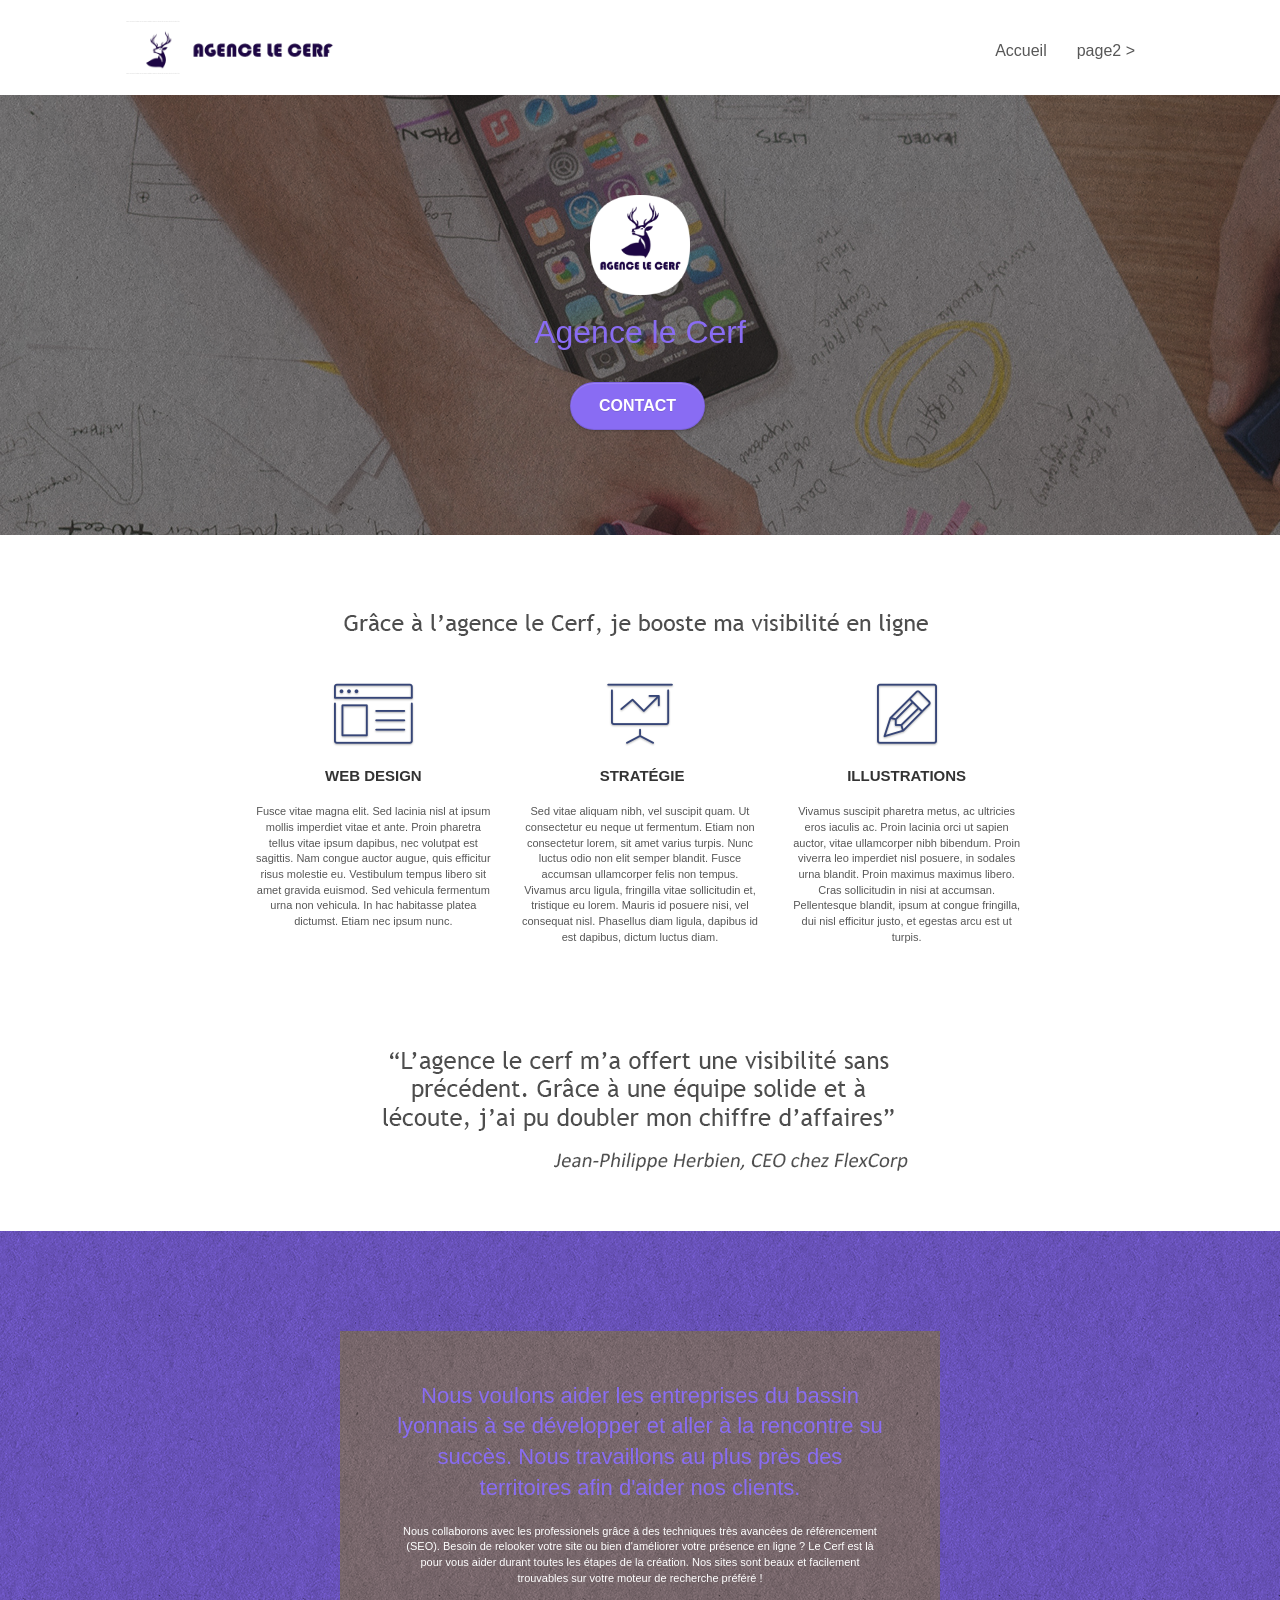
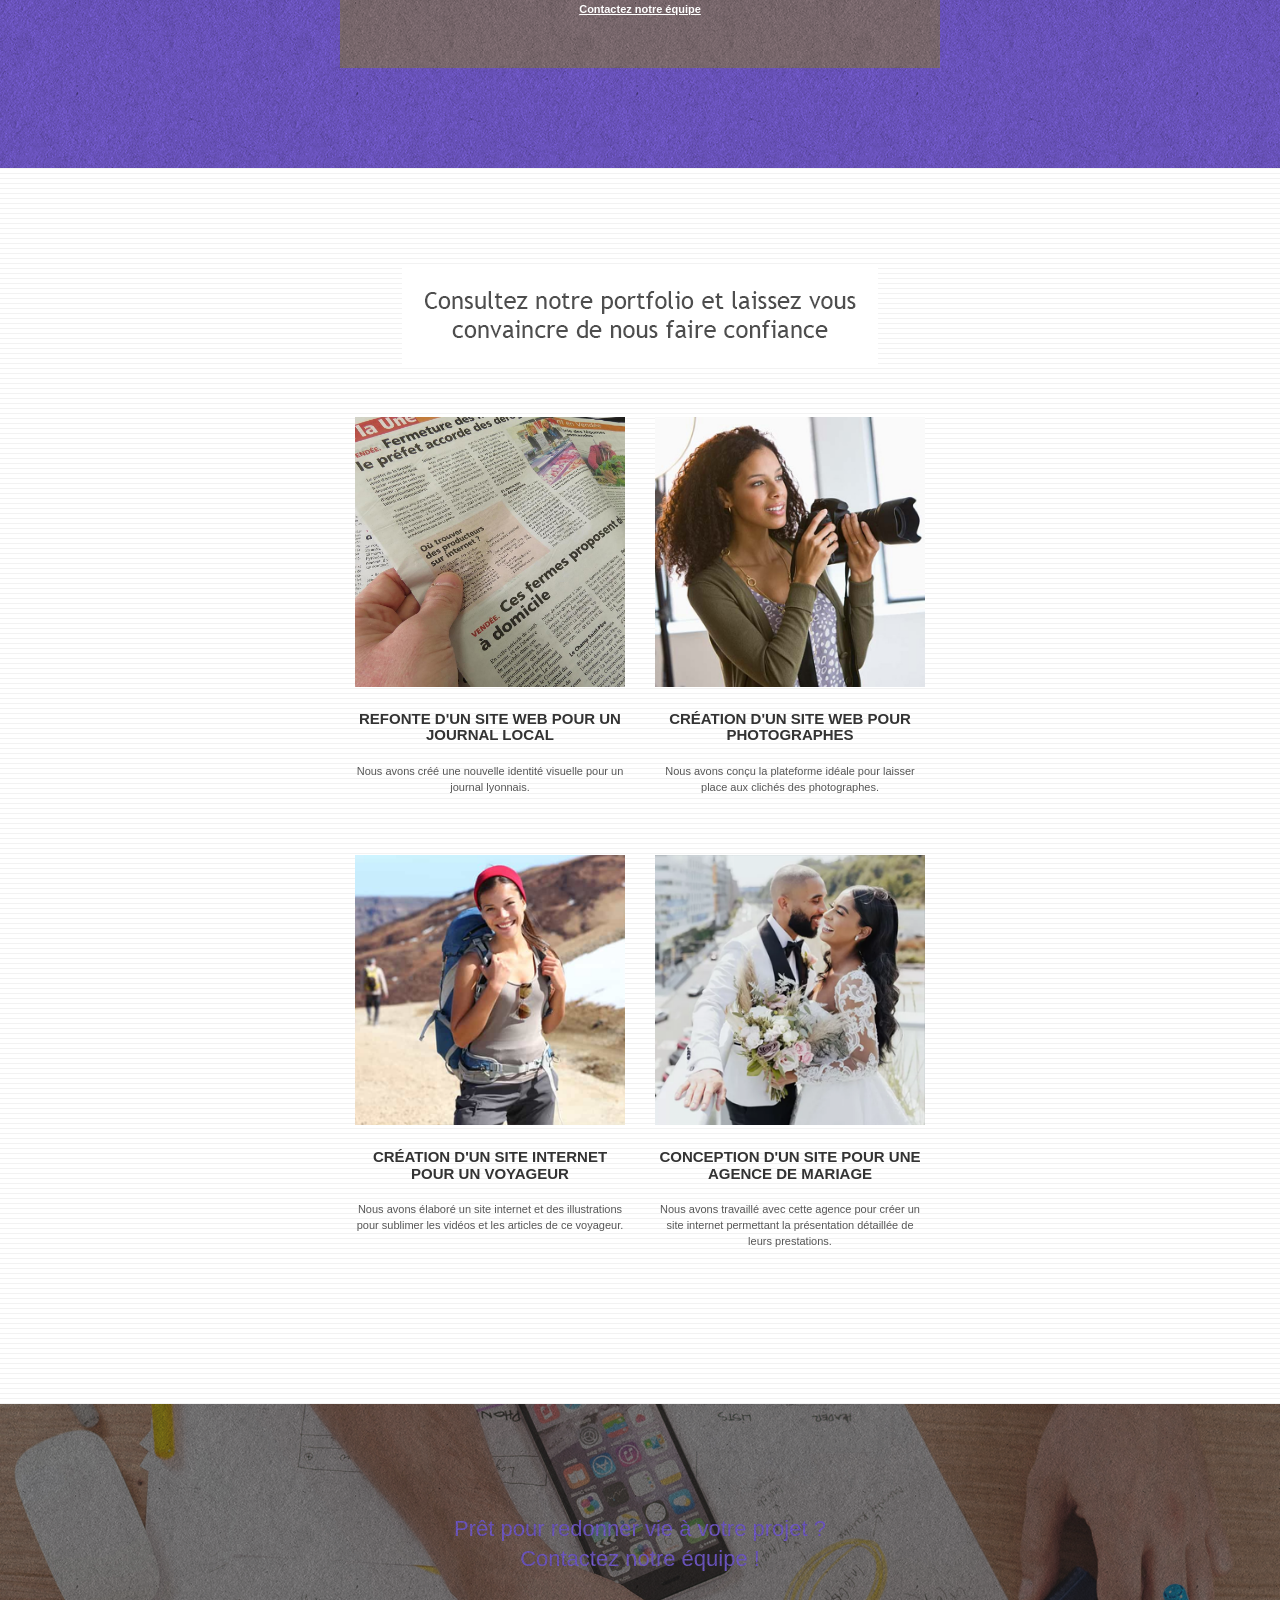
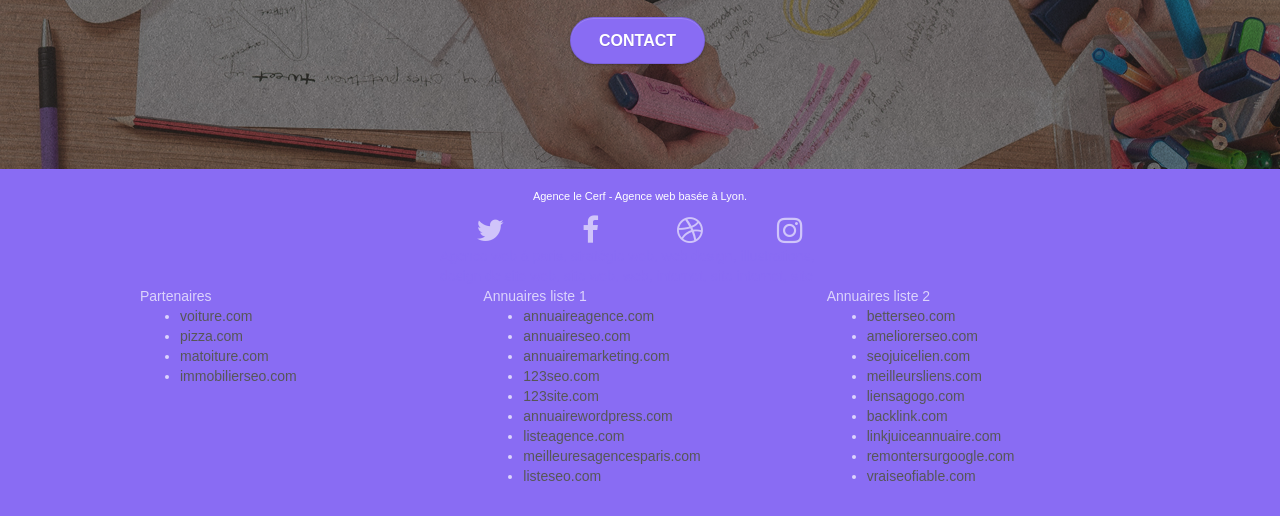
==== index.html @ 6826db77 "1st commit" ====
<!doctype html>
<html lang="Default">
<head>
    <meta charset="utf-8">
    <meta name="keywords" content="seo, google, site web, site internet, agence design paris, agence design, agence design,agence design,agence design,agence design,agence design,agence design,agence design,agence design">
    <meta name="description" content="">
    <meta name="viewport" content="width=device-width, initial-scale=1.0, viewport-fit=cover">
    <link rel="shortcut icon" type="image/png" href="favicon.jpg">
    
	<link rel="stylesheet" type="text/css" href="./css/bootstrap.css">
	<link rel="stylesheet" type="text/css" href="style.css">
	<link rel="stylesheet" type="text/css" href="./css/font-awesome.css">
	<link rel="stylesheet" type="text/css" href="./css/et-line.css">
	
    
	<script src="./js/jquery-2.1.0.js"></script>
	<script src="./js/bootstrap.js"></script>
	<script src="./js/blocs.js"></script>
	<script src="./js/jquery.touchSwipe.js" defer></script>
	<script src="./js/gmaps.js"></script>

    <title>.</title>

    
<!-- Analytics -->
 
<!-- Analytics END -->
    
</head>
<body>
<!-- Principal conteneur -->
<div class="page-container">
    
<!-- bloc-0 -->
<div class="bloc bgc-white l-bloc " id="bloc-0">
	<div class="container bloc-sm">

		<nav class="navbar row">
			<div class="navbar-header">
				<div class="keywords" style="color:#cccccc;font-size:1px;">Agence web à paris, stratégie web, web design, illustrations, design de site web, site web, web, internet, site internet, site</div>
				<a class="navbar-brand" href="index.html"><img src="img/agence-le-cerf-monochrome.png" alt="paris web design logo agence web meilleure agence" height="40" /></a>
				<div class="keywords" style="color:#cccccc;font-size:1px;">Agence web à paris, stratégie web, web design, illustrations, design de site web, site web, web, internet, site internet, site</div>
				<button id="nav-toggle" type="button" class="ui-navbar-toggle navbar-toggle" data-toggle="collapse" data-target=".navbar-1">
					<span class="sr-only">Toggle navigation</span><span class="icon-bar"></span><span class="icon-bar"></span><span class="icon-bar"></span>
				</button>
			</div>
			<div class="collapse navbar-collapse navbar-1 special-dropdown-nav">
				<ul class="site-navigation nav navbar-nav">
					<li>
						<a href="index.html">Accueil</a>
					</li>
					<li>
					</li>
					<li>
						<a href="page2.html">page2 &gt;</a>
					</li>
				</ul>
			</div>
		</nav>
	</div>
</div>
<!-- bloc-0 END -->

<!-- bloc-1-presentation -->
<div class="bloc bgc-dark-slate-blue bg-banniere d-bloc bg-t-edge bloc-bg-texture texture-paper b-parallax" id="bloc-1-hero">
	<div class="container bloc-lg">
		<div class="row tight-width-whitespace">
			<div class="col-sm-12">
				<img src="img/logo.png" class="center-block image-resize-mode" width="100" alt="Agence le Cerf, agence web paris, création logo paris" />
				<h1 class="text-center hero-bloc-text tc-white ">
					Agence le Cerf
				</h1>
				<div class="text-center">
					<a href="page2.html" class="btn btn-lg btn-clean btn-rd cta-hero btn-atomic-tangerine" id="cta-hero">Contact</a>
				</div>
			</div>
		</div>
	</div>
</div>
<!-- bloc-1-presentation END -->

<!-- bloc-2-services -->
<div class="bloc bgc-white l-bloc" id="bloc-2-services">
	<div class="container bloc-md">
		<div class="row">
			<div class="col-sm-12 text-center">
				<img alt="agence web, agence web paris, web design paris, stratégie web" src="img/title.png" />
			</div>
		</div>
		<div class="row voffset-lg med-width-whitespace">
			<div class="col-sm-4">
				<div class="text-center">
					<span class="et-icon-browser sm-shadow icon-dark-slate-blue icons icon-lg"></span>
				</div>
				<h3 class="mg-md text-center">
					Web design
				</h3>
				<p class="text-center ">
					Fusce vitae magna elit. Sed lacinia nisl at ipsum mollis imperdiet vitae et ante. Proin pharetra tellus vitae ipsum dapibus, nec volutpat est sagittis. Nam congue auctor augue, quis efficitur risus molestie eu. Vestibulum tempus libero sit amet gravida euismod. Sed vehicula fermentum urna non vehicula. In hac habitasse platea dictumst. Etiam nec ipsum nunc.
				</p>
			</div>
			<div class="col-sm-4">
				<div class="text-center">
					<span class="et-icon-presentation sm-shadow icon-dark-slate-blue icons icon-lg"></span>
				</div>
				<h3 class="mg-md text-center">
					&nbsp;Stratégie
				</h3>
				<p class="text-center ">
					Sed vitae aliquam nibh, vel suscipit quam. Ut consectetur eu neque ut fermentum. Etiam non consectetur lorem, sit amet varius turpis. Nunc luctus odio non elit semper blandit. Fusce accumsan ullamcorper felis non tempus. Vivamus arcu ligula, fringilla vitae sollicitudin et, tristique eu lorem. Mauris id posuere nisi, vel consequat nisl. Phasellus diam ligula, dapibus id est dapibus, dictum luctus diam.
				</p>
			</div>
			<div class="col-sm-4">
				<div class="text-center">
					<span class="et-icon-edit sm-shadow icon-dark-slate-blue icons icon-lg"></span>
				</div>
				<h3 class="mg-md text-center">
					Illustrations
				</h3>
				<p class="text-center ">
					Vivamus suscipit pharetra metus, ac ultricies eros iaculis ac. Proin lacinia orci ut sapien auctor, vitae ullamcorper nibh bibendum. Proin viverra leo imperdiet nisl posuere, in sodales urna blandit. Proin maximus maximus libero. Cras sollicitudin in nisi at accumsan. Pellentesque blandit, ipsum at congue fringilla, dui nisl efficitur justo, et egestas arcu est ut turpis.
				</p>
			</div>
		</div>
		<div class="row voffset-lg voffset">
			<div class="col-xs-12 col-md-8 col-md-offset-2 text-center">
				<img alt="agence web, agence web paris, web design paris, stratégie web" src="img/citation.png" />

			</div>
		</div>
	</div>
</div>
<!-- bloc-2-services END -->

<!-- bloc-3-what-i-do -->
<div class="bloc tc-white bgc-atomic-tangerine bg-presentation d-bloc bloc-bg-texture texture-paper b-parallax" id="bloc-3-what-i-do">
	<div class="container bloc-lg">
		<div class="row tight-width-whitespace black-background">
			<div class="col-sm-12">
				<h2 class="mg-md text-center tc-white">
					Nous voulons aider les entreprises du bassin lyonnais à se développer et aller à la rencontre su succès. Nous travaillons au plus près des territoires afin d'aider nos clients.<br>
				</h2>
				<p class="text-center white">
					Nous collaborons avec les professionels grâce à des techniques très avancées de référencement (SEO). Besoin de relooker votre site ou bien d'améliorer votre présence en ligne ? Le Cerf est là pour vous aider durant toutes les étapes de la création. Nos sites sont beaux et facilement trouvables sur votre moteur de recherche préféré !<br><br><a class="ltc-white bold-link" href="page2.html">Contactez notre équipe</a><br>
				</p>
			</div>
		</div>
	</div>
</div>
<!-- bloc-3-what-i-do END -->

<!-- bloc-4-portfolio -->
<div class="bloc bgc-white bg-lines-h2-bg bg-repeat l-bloc" id="bloc-4-portfolio">
	<div class="container bloc-lg">
		<div class="row">
			<div class="col-sm-12 text-center">
				<img alt="agence web, agence web paris, web design paris, stratégie web" src="img/title2.png" />
			</div>
		</div>
		<div class="row tight-width-whitespace portfolio-row">
			<div class="col-sm-6">
				<a href="#" data-lightbox="img/1.jpg" data-gallery-id="gallery-1" data-caption="Refonte d'un site web pour un journal local" data-frame="snapshot-lb"><img src="img/1.jpg" alt="paris web design logo agence web meilleure agence et refonte site web journal" class="img-responsive portfolio-thumb" /></a>
				<h3 class="mg-md text-center">
					Refonte d'un site web pour un journal local
				</h3>
				<p class="text-center">
					Nous avons créé une nouvelle identité visuelle pour un journal lyonnais.
				</p>
			</div>
			<div class="col-sm-6">
				<a href="#" data-lightbox="img/2.jpg" data-gallery-id="gallery-1" data-caption="Création d'un site web pour photographes" data-frame="snapshot-lb"><img src="img/2.jpg" class="img-responsive portfolio-thumb" alt="paris web design logo agence web meilleure agence, Création d'un site web pour photographes" /></a>
				<h3 class="mg-md text-center">
					Création d'un site web pour photographes
				</h3>
				<p class="text-center">
					Nous avons conçu la plateforme idéale pour laisser place aux clichés des photographes.
				</p>
			</div>
		</div>
		<div class="row tight-width-whitespace portfolio-row">
			<div class="col-sm-6">
				<a href="#" data-lightbox="img/3.bmp" data-gallery-id="gallery-1" data-caption="Création d'un site internet pour un voyageur" data-frame="snapshot-lb"><img src="img/3.bmp" class="img-responsive portfolio-thumb" alt="paris web design logo agence web meilleure agence, Création d'un site web pour voyageur"/></a>
				<h3 class="mg-md text-center">
					Création d'un site internet pour un voyageur
				</h3>
				<p class="text-center">
					Nous avons élaboré un site internet et des illustrations pour sublimer les vidéos et les articles de ce voyageur.
				</p>
			</div>
			<div class="col-sm-6">
				<a href="#" data-lightbox="img/4.bmp" data-gallery-id="gallery-1" data-caption="Conception d'un site pour une agence de mariage" data-frame="snapshot-lb"><img src="img/4.bmp" class="img-responsive portfolio-thumb" alt="paris web design logo agence web meilleure agence, Création d'un site web pour agence de mariage" /></a>
				<h3 class="mg-md text-center">
					Conception d'un site pour une agence de mariage
				</h3>
				<p class="text-center">
					Nous avons travaillé avec cette agence pour créer un site internet permettant la présentation détaillée de leurs prestations.
				</p>
			</div>
		</div>
	</div>
</div>
<!-- bloc-4-portfolio END -->

<!-- bloc-5-cta -->
<div class="bloc bgc-dark-slate-blue bg-banniere d-bloc bloc-bg-texture texture-paper" id="bloc-5-cta">
	<div class="container bloc-lg">
		<div class="row">
			<h2 class="mg-md text-center tc-white">
				Prêt pour redonner vie à votre projet ?<br>Contactez notre équipe !
			</h2>
			<div class="col-sm-12 text-center">
				<a href="page2.html" class="btn btn-atomic-tangerine btn-clean btn-rd btn-lg cta-hero">Contact</a>
			</div>
		</div>
	</div>
</div>
<!-- bloc-5-cta END -->

<!-- Footer - bloc-8 -->
<div class="bloc bgc-atomic-tangerine d-bloc" id="bloc-8">
	<div class="container bloc-sm">
		<div class="row">
			<div class="col-sm-12">
				<p class="text-center white">
					Agence le Cerf - Agence web basée à Lyon.<br>
				</p>
				<div class="row row-no-gutters social">
					<div class="col-sm-3">
						<div class="text-center">
							<a class="social" href="index.html"><span class="fa fa-twitter icon-md"></span></a>
						</div>
					</div>
					<div class="col-sm-3">
						<div class="text-center">
							<a class="social" href="index.html"><span class="fa fa-facebook icon-md"></span></a>
						</div>
					</div>
					<div class="col-sm-3">
						<div class="text-center">
							<a class="social" href="index.html"><span class="fa fa-dribbble icon-md"></span></a>
						</div>
					</div>
					<div class="col-sm-3">
						<div class="text-center">
							<a class="social" href="index.html"><span class="fa fa-instagram icon-md"></span></a>
						</div>
					</div>
					<div class="keywords" style="color:#896cf3;">Agence web à paris, stratégie web, web design, illustrations, design de site web, site web, web, internet, site internet, site</div>
				</div>
				<div class="row">
					<div class="col-sm-4">
						Partenaires
							<ul>
								<li><a href="voiture.com">voiture.com</a></li>
								<li><a href="pizza.com">pizza.com</a></li>
								<li><a href="matoiture.com">matoiture.com</a></li>
								<li><a href="immobilierseo.com">immobilierseo.com</a></li>
							</ul>		
					</div>
					<div class="col-sm-4">
						Annuaires liste 1
						<ul>
							<li><a href="annuaireagence.com">annuaireagence.com</a></li>
							<li><a href="annuaireseo.com">annuaireseo.com</a></li>
							<li><a href="annuairemarketing.com">annuairemarketing.com</a></li>
							<li><a href="123seoture.com">123seo.com</a></li>
							<li><a href="123site.com">123site.com</a></li>
							<li><a href="annuairewordpress.com">annuairewordpress.com</a></li>
							<li><a href="listeagence.com">listeagence.com</a></li>
							<li><a href="meilleuresagencesparis.com">meilleuresagencesparis.com</a></li>
							<li><a href="listeseo.com">listeseo.com</a></li>
						</ul>
					</div>
					<div class="col-sm-4">
						Annuaires liste 2
						<ul>
							<li><a href="betterseo.com">betterseo.com</a></li>
							<li><a href="ameliorerseo.com">ameliorerseo.com</a></li>
							<li><a href="seojuicelien.com">seojuicelien.com</a></li>
							<li><a href="meilleursliens.com">meilleursliens.com</a></li>
							<li><a href="liensagogo.com">liensagogo.com</a></li>
							<li><a href="backlink.com">backlink.com</a></li>
							<li><a href="linkjuiceannuaire.com">linkjuiceannuaire.com</a></li>
							<li><a href="remontersurgoogle.com">remontersurgoogle.com</a></li>
							<li><a href="vraiseofiable.com">vraiseofiable.com</a></li>
						</ul>
					</div>
				</div>
			</div>
		</div>
	</div>
</div>
<!-- Footer - bloc-8 END -->

</div>
<!-- Principal conteneur END -->
    

</body>
</html>
---- style.css ----
body {
    margin: 0;
    padding: 0;
    background: #FFF;
    overflow-x: hidden;
    -webkit-font-smoothing: antialiased;
    -moz-osx-font-smoothing: grayscale;
}

a,
button {
    transition: all .3s ease-in-out;
    outline: none!important;
}

a:hover {
    text-decoration: none;
    cursor: pointer;
}

#page-loading-blocs-notifaction {
    position: fixed;
    top: 0;
    bottom: 0;
    width: 100%;
    z-index: 100000;
    background: #FFFFFF url("img/pageload-spinner.gif") no-repeat center center;
}

.bloc {
    width: 100%;
    clear: both;
    background: 50% 50% no-repeat;
    padding: 0 50px;
    -webkit-background-size: cover;
    -moz-background-size: cover;
    -o-background-size: cover;
    background-size: cover;
    position: relative;
}

.bloc .container {
    padding-left: 0;
    padding-right: 0;
}

.bloc-lg {
    padding: 100px 50px;
}

.bloc-md {
    padding: 50px;
}

.bloc-sm {
    padding: 20px 50px;
}

.bg-center,
.bg-l-edge,
.bg-r-edge,
.bg-t-edge,
.bg-b-edge,
.bg-tl-edge,
.bg-bl-edge,
.bg-tr-edge,
.bg-br-edge,
.bg-repeat {
    -webkit-background-size: auto!important;
    -moz-background-size: auto!important;
    -o-background-size: auto!important;
    background-size: auto!important;
}

.bg-repeat {
    background: repeat;
}

.bg-t-edge {
    background: top no-repeat;
}

.bloc-bg-texture::before {
    content: "";
    background-size: 2px 2px;
    position: absolute;
    top: 0;
    bottom: 0;
    left: 0;
    right: 0;
}

.texture-paper::before {
    background: url("img/texture-paper.png");
    background-size: 280px 280px;
}

.b-parallax {
    background-attachment: fixed;
}

.d-bloc {
    color: rgba(255, 255, 255, .7);
}

.d-bloc button:hover {
    color: rgba(255, 255, 255, .9);
}

.d-bloc .icon-round,
.d-bloc .icon-square,
.d-bloc .icon-rounded,
.d-bloc .icon-semi-rounded-a,
.d-bloc .icon-semi-rounded-b {
    border-color: rgba(255, 255, 255, .9);
}

.d-bloc .divider-h span {
    border-color: rgba(255, 255, 255, .2);
}

.d-bloc .a-btn,
.d-bloc .navbar a,
.d-bloc .navbar-brand,
.d-bloc a .icon-sm,
.d-bloc a .icon-md,
.d-bloc a .icon-lg,
.d-bloc a .icon-xl,
.d-bloc h1 a,
.d-bloc h2 a,
.d-bloc h3 a,
.d-bloc h4 a,
.d-bloc h5 a,
.d-bloc h6 a,
.d-bloc p a {
    color: rgba(255, 255, 255, .6);
}

.d-bloc .a-btn:hover,
.d-bloc .navbar a:hover,
.d-bloc .navbar-brand:hover,
.d-bloc a:hover .icon-sm,
.d-bloc a:hover .icon-md,
.d-bloc a:hover .icon-lg,
.d-bloc a:hover .icon-xl,
.d-bloc h1 a:hover,
.d-bloc h2 a:hover,
.d-bloc h3 a:hover,
.d-bloc h4 a:hover,
.d-bloc h5 a:hover,
.d-bloc h6 a:hover,
.d-bloc p a:hover {
    color: rgba(255, 255, 255, 1);
}

.d-bloc .navbar-toggle .icon-bar {
    background: rgba(255, 255, 255, 1);
}

.d-bloc .btn-wire,
.d-bloc .btn-wire:hover {
    color: rgba(255, 255, 255, 1);
    border-color: rgba(255, 255, 255, 1);
}

.d-bloc .panel {
    color: rgba(0, 0, 0, .5);
}

.d-bloc .panel button:hover {
    color: rgba(0, 0, 0, .7);
}

.d-bloc .panel icon {
    border-color: rgba(0, 0, 0, .7);
}

.d-bloc .panel .divider-h span {
    border-color: rgba(0, 0, 0, .1);
}

.d-bloc .panel .a-btn {
    color: rgba(0, 0, 0, .6);
}

.d-bloc .panel .a-btn:hover {
    color: rgba(0, 0, 0, 1);
}

.d-bloc .panel .btn-wire,
.d-bloc .panel .btn-wire:hover {
    color: rgba(0, 0, 0, .7);
    border-color: rgba(0, 0, 0, .3);
}

.d-bloc .panel,
.l-bloc {
    color: rgba(0, 0, 0, .5);
}

.d-bloc .panel button:hover,
.l-bloc button:hover {
    color: rgba(0, 0, 0, .7);
}

.l-bloc .icon-round,
.l-bloc .icon-square,
.l-bloc .icon-rounded,
.l-bloc .icon-semi-rounded-a,
.l-bloc .icon-semi-rounded-b {
    border-color: rgba(0, 0, 0, .7);
}

.d-bloc .panel .divider-h span,
.l-bloc .divider-h span {
    border-color: rgba(0, 0, 0, .1);
}

.d-bloc .panel .a-btn,
.l-bloc .a-btn,
.l-bloc .navbar a,
.l-bloc .navbar-brand,
.l-bloc a .icon-sm,
.l-bloc a .icon-md,
.l-bloc a .icon-lg,
.l-bloc a .icon-xl,
.l-bloc h1 a,
.l-bloc h2 a,
.l-bloc h3 a,
.l-bloc h4 a,
.l-bloc h5 a,
.l-bloc h6 a,
.l-bloc p a {
    color: rgba(0, 0, 0, .6);
}

.d-bloc .panel .a-btn:hover,
.l-bloc .a-btn:hover,
.l-bloc .navbar a:hover,
.l-bloc .navbar-brand:hover,
.l-bloc a:hover .icon-sm,
.l-bloc a:hover .icon-md,
.l-bloc a:hover .icon-lg,
.l-bloc a:hover .icon-xl,
.l-bloc h1 a:hover,
.l-bloc h2 a:hover,
.l-bloc h3 a:hover,
.l-bloc h4 a:hover,
.l-bloc h5 a:hover,
.l-bloc h6 a:hover,
.l-bloc p a:hover {
    color: rgba(0, 0, 0, 1);
}

.l-bloc .navbar-toggle .icon-bar {
    color: rgba(0, 0, 0, .6);
}

.d-bloc .panel .btn-wire,
.d-bloc .panel .btn-wire:hover,
.l-bloc .btn-wire,
.l-bloc .btn-wire:hover {
    color: rgba(0, 0, 0, .7);
    border-color: rgba(0, 0, 0, .3);
}

.voffset {
    margin-top: 30px;
}

.voffset-lg {
    margin-top: 80px;
}

.row-no-gutters {
    margin-right: 0;
    margin-left: 0;
}

.row.row-no-gutters > [class^="col-"],
.row.row-no-gutters > [class*=" col-"] {
    padding-right: 0;
    padding-left: 0;
}

#bloc-1-hero h1 {
    font-size: 32px;
}

.navbar {
    margin-bottom: 0;
    z-index: 1;
}

.navbar-brand {
    height: auto;
    padding: 3px 15px;
    font-size: 25px;
    font-weight: normal;
    font-weight: 600;
    line-height: 44px;
}

.navbar-brand img {
    max-height: 200px;
    margin: 0 5px 0 0;
    display: inline;
}

.navbar-brand img[src$=svg] {
    min-width: 100px;
}

.nav-center .navbar-brand img {
    margin: 0;
}

.navbar .nav {
    padding-top: 2px;
    margin-right: -16px;
    float: right;
    z-index: 1;
}

.nav > li {
    float: left;
    margin-top: 4px;
    font-size: 16px;
}

.navbar-nav .open .dropdown-menu > li > a {
    text-align: inherit;
}

.nav > li a:hover,
.nav > li a:focus {
    background: transparent;
}

.navbar-toggle {
    margin: 10px 10px 0 0;
    border: 0px;
}

.navbar-toggle:hover {
    background: transparent!important;
}

.navbar-toggle .icon-bar {
    background-color: rgba(0, 0, 0, .5);
    width: 26px;
}

.nav-invert .navbar .nav {
    float: left;
}

.nav-invert .navbar-header,
.nav-invert .navbar-brand {
    float: right;
    position: relative;
    z-index: 2;
}

@media (min-width: 768px) {
    .site-navigation {
        position: absolute;
        top: 50%;
        right: 20px;
        transform: translate(0, -50%);
        -webkit-transform: translateY(-50%);
    }
    .nav > li .dropdown-menu a,
    .nav > li .dropdown-menu a:hover {
        color: #484848;
    }
    .nav-invert .site-navigation {
        left: 0;
        right: 0;
    }
    .nav-center {
        text-align: center;
    }
    .nav-center .navbar-header {
        width: 100%;
    }
    .nav-center .navbar-header,
    .nav-center .navbar-brand,
    .nav-center .nav > li {
        float: none;
        display: inline-block;
    }
    .nav-center .site-navigation {
        position: relative;
        width: 100%;
        right: 0;
        margin-right: 0px;
        margin-top: 20px;
    }
    .nav-center.mini-nav .navbar-toggle {
        float: none;
        margin: 10px auto 0;
    }
}

.nav > li > .dropdown a {
    background: none!important;
    display: block;
    padding: 14px 15px;
}

nav .caret {
    margin: 0 5px;
}

.dropdown-menu .dropdown-menu {
    top: -8px;
    left: 100%;
}

.dropdown-menu .dropmenu-flow-right {
    top: 100%;
    left: 0;
    margin-left: -1px;
    border-top-left-radius: 0;
    border-top-right-radius: 0;
}

.dropdown-menu .dropdown span {
    border: 4px solid black;
    border-top-color: transparent;
    border-right-color: transparent;
    border-bottom-color: transparent;
    margin: 6px -5px 0 0!important;
    float: right;
}

.mg-md {
    margin-top: 10px;
    margin-bottom: 20px;
}

.mg-lg {
    margin-top: 10px;
    margin-bottom: 40px;
}

.btn {
    margin: 0 5px 5px 0;
}

.btn.pull-right {
    margin: 0 0 5px 5px;
}

.btn-d,
.btn-d:hover,
.btn-d:focus {
    color: #FFF;
    background: rgba(0, 0, 0, .3);
}

button {
    outline: none!important;
}

.btn-rd {
    border-radius: 40px;
}

.btn-clean {
    border: 1px solid rgba(0, 0, 0, .08);
    border-bottom-color: rgba(0, 0, 0, .1);
    text-shadow: 0 1px 0 rgba(0, 0, 1, .1);
    box-shadow: 0 1px 3px rgba(0, 0, 1, .25), inset 0 1px 0 0 rgba(255, 255, 255, .15);
}

.icon-md {
    font-size: 30px!important;
}

.icon-lg {
    font-size: 60px!important;
}

.sm-shadow {
    text-shadow: 0 1px 2px rgba(0, 0, 0, .3);
}

.panel-sq,
.panel-sq .panel-heading,
.panel-sq .panel-footer {
    border-radius: 0;
}

.panel-rd {
    border-radius: 30px;
}

.panel-rd .panel-heading {
    border-radius: 29px 29px 0 0;
}

.panel-rd .panel-footer {
    border-radius: 0 0 29px 29px;
}

.form-control {
    border-color: rgba(0, 0, 0, .1);
    box-shadow: none;
}

.scrollToTop {
    width: 40px;
    height: 40px;
    position: fixed;
    bottom: 20px;
    right: 20px;
    opacity: 0;
    z-index: 500;
    transition: all .3s ease-in-out;
}

.scrollToTop span {
    margin-top: 6px;
}

.showScrollTop {
    font-size: 14px;
    opacity: 1;
}

a[data-lightbox] {
    position: relative;
    display: block;
    text-align: center;
}

a[data-lightbox]:hover::before {
    content: "+";
    font-family: "HelveticaNeue-Light", "Helvetica Neue Light", "Helvetica Neue", Helvetica, Arial;
    font-size: 32px;
    width: 50px;
    height: 50px;
    margin-left: -25px;
    border-radius: 50%;
    background: rgba(0, 0, 0, .6);
    color: #FFF;
    font-weight: 100;
    z-index: 1;
    position: absolute;
    top: 50%;
    transform: translateY(-50%);
    -webkit-transform: translateY(-50%);
}

a[data-lightbox]:hover img {
    opacity: 0.6;
    -webkit-animation-fill-mode: none;
    animation-fill-mode: none;
}

#lightbox-modal {
    display: flex;
    align-items: center;
}

#lightbox-modal .modal-dialog {
    width: 90%;
    max-width: 900px;
    margin: 0 auto 0;
}

#lightbox-modal .modal-dialog img {
    max-height: 90vh;
    margin: 0 auto;
}

.lightbox-caption {
    padding: 20px;
    color: #FFF;
    background: rgba(0, 0, 0, .5);
    position: absolute;
    left: 15px;
    right: 15px;
    bottom: 5px;
}

.close-lightbox {
    color: #FFF;
    font-size: 30px;
    position: absolute;
    top: 20px;
    right: 20px;
    z-index: 20;
    background: rgba(0, 0, 0, .5);
    border: none;
    line-height: 30px;
    padding: 0 9px 5px;
    opacity: 0.3;
}

.close-lightbox:hover,
.next-lightbox:hover,
.prev-lightbox:hover {
    opacity: 1.0;
    color: #FFF;
}

.next-lightbox,
.prev-lightbox {
    font-size: 20px;
    color: rgba(255, 255, 255, .9);
    background: rgba(0, 0, 0, .5);
    transition: all .2s ease-in-out;
    position: absolute;
    top: 45%;
    z-index: 1;
    opacity: 0.4;
}

.next-lightbox {
    padding: 6px 8px 1px 13px;
    right: 25px;
}

.prev-lightbox {
    padding: 6px 13px 1px 10px;
    left: 25px;
}

.snapshot-lb .modal-body {
    padding-bottom: 45px;
}

.snapshot-lb .lightbox-caption {
    padding: 0;
    color: rgba(0, 0, 0, .5);
    background: none;
}

h1,
h2,
h3,
h4,
h5,
h6,
p,
label,
.btn,
a {
    font-family: "helvetica";
    font-weight: 400;
    color: #575757!important;
}

.container {
    max-width: 1000px;
}

.hero-bloc-text {
    font-size: 38px;
}

.hero-bloc-text-sub {
    font-size: 36px;
}

.statement-bloc-text {
    line-height: 26px;
    font-style: italic;
    font-size: 20px;
    text-align: center;
    font-weight: lighter;
    max-width: 520px;
    margin: auto auto auto auto;
}

p {
    font-size: 11px;
}

.tight-width-whitespace {
    max-width: 600px;
    margin: auto auto auto auto;
}

.h1 {
    font-size: 20px;
    font-family: "Open Sans";
}

.cta-hero {
    margin-top: 22px;
    color: #FFFFFF!important;
    text-transform: uppercase;
    padding: 12px 28px 12px 28px;
    font-size: 16px;
    font-weight: 700;
}

.social {
    max-width: 400px;
    margin: auto auto auto auto;
}

h2 {
    font-size: 22px;
    line-height: 1.4em;
}

h3 {
    font-size: 15px;
    text-transform: uppercase;
    font-weight: 700;
    color: #333333!important;
}

.med-width-whitespace {
    max-width: 800px;
    margin: auto auto auto auto;
    box-shadow: 0px 0px 0px #000000;
}

h1 {
    color: #333333!important;
}

h4 {
    color: #333333!important;
}

.icons {
    margin-bottom: 14px;
    margin-top: 24px;
}

.white {
    color: #FFFFFF!important;
}

.portfolio-thumb {
    margin-bottom: 24px;
}

.portfolio-row {
    margin-bottom: 44px;
    margin-top: 50px;
}

.avatar {
    box-shadow: 0px 4px 9px rgba(0, 0, 0, 0.3);
}

.black-background {
    background-color: rgba(165, 147, 99, 0.7);
    padding: 40px 40px 40px 40px;
}

.bold-link {
    font-weight: 900;
    text-decoration: underline!important;
}

.bgc-white {
    background-color: #FFFFFF;
}

.bgc-dark-slate-blue {
    background-color: #364577;
}

.bgc-atomic-tangerine {
    background-color: #896cf3;
}

.tc-white {
    color: #896cf3!important;
}

.btn-atomic-tangerine {
    background: #896cf3;
    color: #FFFFFF!important;
}

.btn-atomic-tangerine:hover {
    background: #6e4fdd!important;
    color: #FFFFFF!important;
}

.ltc-white {
    color: #FFFFFF!important;
}

.ltc-white:hover {
    color: #cccccc!important;
}

.ltc-atomic-tangerine {
    color: #896cf3!important;
}

.ltc-atomic-tangerine:hover {
    color: #6e4fdd!important;
}

.icon-dark-slate-blue {
    color: #364577!important;
    border-color: #364577!important;
}

.bg-dots-bg {
    background-image: url("img/dots-bg.png");
}

.bg-lines-h2-bg {
    background-image: url("img/lines-h2-bg.png");
}

.bg-banniere {
    background-image: url("img/agence-le-cerf.jpg");
}

.bg-presentation {
    background-image: url("img/image-de-presentation.bmp");
}

@media (max-width: 1024px) {
    .bloc {
        padding-left: 20px;
        padding-right: 20px;
    }
    .bloc.full-width-bloc,
    .bloc-tile-2.full-width-bloc .container,
    .bloc-tile-3.full-width-bloc .container,
    .bloc-tile-4.full-width-bloc .container {
        padding-left: 0;
        padding-right: 0;
    }
}

@media (max-width: 992px) and (min-width: 768px) {
    .navbar .nav {
        max-width: 80%
    }
    .nav-center.navbar .nav {
        max-width: 100%
    }
}

@media only screen and (min-device-width: 768px) and (max-device-width: 1024px) and (orientation: landscape) {
    .b-parallax {
        background-attachment: scroll;
    }
}

@media only screen and (min-device-width: 1024px) and (max-device-width: 1366px) and (-webkit-min-device-pixel-ratio: 1.5) {
    .b-parallax {
        background-attachment: scroll;
    }
}

@media (max-width: 991px) {
    .container {
        width: 100%;
    }
    .b-parallax {
        background-attachment: scroll;
    }
    .page-container,
    #hero-bloc {
        overflow-x: hidden;
        position: relative;
    }
    .bloc {
        padding-left: constant(safe-area-inset-left);
        padding-right: constant(safe-area-inset-right);
    }
    .bloc-group,
    .bloc-group .bloc {
        display: block;
        width: 100%;
    }
    .bloc-fill-screen .fill-bloc-top-edge,
    .bloc-fill-screen .fill-bloc-bottom-edge {
        padding: 0 20px;
        padding-left: constant(safe-area-inset-left);
        padding-right: constant(safe-area-inset-right);
    }
}

@media (max-width: 767px) {
    .page-container {
        overflow-x: hidden;
        position: relative;
    }
    h1,
    h2,
    h3,
    h4,
    h5,
    h6,
    p,
    #disqus_thread {
        padding-left: 10px!important;
        padding-right: 10px!important;
    }
    .b-parallax {
        background-attachment: scroll;
    }
    .navbar .nav {
        padding-top: 0;
        border-top: 1px solid rgba(0, 0, 0, .2);
        float: none!important;
    }
    .navbar.row {
        margin-left: 0;
        margin-right: 0;
    }
    .site-navigation {
        position: inherit;
        transform: none;
        -webkit-transform: none;
        -ms-transform: none;
    }
    .nav > li {
        margin-top: 0;
        border-bottom: 1px solid rgba(0, 0, 0, .1);
        background: rgba(0, 0, 0, .05);
        text-align: left;
        padding-left: 15px;
        width: 100%;
    }
    .nav > li:hover {
        background: rgba(0, 0, 0, .08);
    }
    .dropdown .dropdown a .caret {
        float: none;
        margin: 5px 0 0 10px!important;
        border: 4px solid black;
        border-bottom-color: transparent;
        border-right-color: transparent;
        border-left-color: transparent;
    }
    #hero-bloc .navbar .nav {
        background: rgba(0, 0, 0, .8);
    }
    #hero-bloc .navbar .nav a {
        color: rgba(255, 255, 255, .6);
    }
    .hero {
        padding: 50px 0;
    }
    .hero-nav {
        left: -1px;
        right: -1px;
    }
    .navbar-collapse {
        padding: 0;
        overflow-x: hidden;
        -webkit-box-shadow: none;
        box-shadow: none;
    }
    .navbar-brand img {
        max-height: 40px;
        width: auto;
    }
    .nav-invert .navbar-header {
        float: none;
        width: 100%;
    }
    .nav-invert .navbar-toggle {
        float: left;
        margin-left: 10px;
    }
    .bloc {
        padding-left: 0;
        padding-right: 0;
    }
    .bloc-xxl,
    .bloc-xl,
    .bloc-lg {
        padding: 40px 0;
    }
    .bloc-sm,
    .bloc-md {
        padding-left: 0;
        padding-right: 0;
    }
    .bloc-tile-2 .container,
    .bloc-tile-3 .container,
    .bloc-tile-4 .container,
    .bloc-fill-screen .fill-bloc-top-edge,
    .bloc-fill-screen .fill-bloc-bottom-edge {
        padding-left: 0;
        padding-right: 0;
    }
    .a-block {
        padding: 0 10px;
    }
    .btn-dwn {
        display: none;
    }
    .voffset {
        margin-top: 5px;
    }
    .voffset-md {
        margin-top: 20px;
    }
    .voffset-lg {
        margin-top: 30px;
    }
    form {
        padding: 5px;
    }
    .close-lightbox {
        display: inline-block;
    }
    .blocsapp-device-iphone5 {
        background-size: 216px 425px;
        padding-top: 60px;
        width: 216px;
        height: 425px;
    }
    .blocsapp-device-iphone5 img {
        width: 180px;
        height: 320px;
    }
}

@media (max-width: 400px) {
    .bloc {
        padding-left: 0;
        padding-right: 0;
    }
}

@media (max-width: 767px) {
    .bloc-mob-center-text {
        text-align: center;
    }
}
---- css/et-line.css ----
@font-face {
    font-family: et-line;
    src: url(../fonts/et-line.eot);
    src: url(../fonts/et-line.eot?#iefix) format('embedded-opentype'), url(../fonts/et-line.woff) format('woff'), url(../fonts/et-line.ttf) format('truetype'), url(../fonts/et-line.svg#et-line) format('svg');
    font-weight: 400;
    font-style: normal
}

.et-icon-adjustments,
.et-icon-alarmclock,
.et-icon-anchor,
.et-icon-aperture,
.et-icon-attachment,
.et-icon-bargraph,
.et-icon-basket,
.et-icon-beaker,
.et-icon-bike,
.et-icon-book-open,
.et-icon-briefcase,
.et-icon-browser,
.et-icon-calendar,
.et-icon-camera,
.et-icon-caution,
.et-icon-chat,
.et-icon-circle-compass,
.et-icon-clipboard,
.et-icon-clock,
.et-icon-cloud,
.et-icon-compass,
.et-icon-desktop,
.et-icon-dial,
.et-icon-document,
.et-icon-documents,
.et-icon-download,
.et-icon-dribbble,
.et-icon-edit,
.et-icon-envelope,
.et-icon-expand,
.et-icon-facebook,
.et-icon-flag,
.et-icon-focus,
.et-icon-gears,
.et-icon-genius,
.et-icon-gift,
.et-icon-global,
.et-icon-globe,
.et-icon-googleplus,
.et-icon-grid,
.et-icon-happy,
.et-icon-hazardous,
.et-icon-heart,
.et-icon-hotairballoon,
.et-icon-hourglass,
.et-icon-key,
.et-icon-laptop,
.et-icon-layers,
.et-icon-lifesaver,
.et-icon-lightbulb,
.et-icon-linegraph,
.et-icon-linkedin,
.et-icon-lock,
.et-icon-magnifying-glass,
.et-icon-map,
.et-icon-map-pin,
.et-icon-megaphone,
.et-icon-mic,
.et-icon-mobile,
.et-icon-newspaper,
.et-icon-notebook,
.et-icon-paintbrush,
.et-icon-paperclip,
.et-icon-pencil,
.et-icon-phone,
.et-icon-picture,
.et-icon-pictures,
.et-icon-piechart,
.et-icon-presentation,
.et-icon-pricetags,
.et-icon-printer,
.et-icon-profile-female,
.et-icon-profile-male,
.et-icon-puzzle,
.et-icon-quote,
.et-icon-recycle,
.et-icon-refresh,
.et-icon-ribbon,
.et-icon-rss,
.et-icon-sad,
.et-icon-scissors,
.et-icon-scope,
.et-icon-search,
.et-icon-shield,
.et-icon-speedometer,
.et-icon-strategy,
.et-icon-streetsign,
.et-icon-tablet,
.et-icon-target,
.et-icon-telescope,
.et-icon-toolbox,
.et-icon-tools,
.et-icon-tools-2,
.et-icon-trophy,
.et-icon-tumblr,
.et-icon-twitter,
.et-icon-upload,
.et-icon-video,
.et-icon-wallet,
.et-icon-wine {
    font-family: et-line;
    speak: none;
    font-style: normal;
    font-weight: 400;
    font-variant: normal;
    text-transform: none;
    line-height: 1;
    -webkit-font-smoothing: antialiased;
    -moz-osx-font-smoothing: grayscale;
    display: inline-block
}

.et-icon-mobile:before {
    content: "\e000"
}

.et-icon-laptop:before {
    content: "\e001"
}

.et-icon-desktop:before {
    content: "\e002"
}

.et-icon-tablet:before {
    content: "\e003"
}

.et-icon-phone:before {
    content: "\e004"
}

.et-icon-document:before {
    content: "\e005"
}

.et-icon-documents:before {
    content: "\e006"
}

.et-icon-search:before {
    content: "\e007"
}

.et-icon-clipboard:before {
    content: "\e008"
}

.et-icon-newspaper:before {
    content: "\e009"
}

.et-icon-notebook:before {
    content: "\e00a"
}

.et-icon-book-open:before {
    content: "\e00b"
}

.et-icon-browser:before {
    content: "\e00c"
}

.et-icon-calendar:before {
    content: "\e00d"
}

.et-icon-presentation:before {
    content: "\e00e"
}

.et-icon-picture:before {
    content: "\e00f"
}

.et-icon-pictures:before {
    content: "\e010"
}

.et-icon-video:before {
    content: "\e011"
}

.et-icon-camera:before {
    content: "\e012"
}

.et-icon-printer:before {
    content: "\e013"
}

.et-icon-toolbox:before {
    content: "\e014"
}

.et-icon-briefcase:before {
    content: "\e015"
}

.et-icon-wallet:before {
    content: "\e016"
}

.et-icon-gift:before {
    content: "\e017"
}

.et-icon-bargraph:before {
    content: "\e018"
}

.et-icon-grid:before {
    content: "\e019"
}

.et-icon-expand:before {
    content: "\e01a"
}

.et-icon-focus:before {
    content: "\e01b"
}

.et-icon-edit:before {
    content: "\e01c"
}

.et-icon-adjustments:before {
    content: "\e01d"
}

.et-icon-ribbon:before {
    content: "\e01e"
}

.et-icon-hourglass:before {
    content: "\e01f"
}

.et-icon-lock:before {
    content: "\e020"
}

.et-icon-megaphone:before {
    content: "\e021"
}

.et-icon-shield:before {
    content: "\e022"
}

.et-icon-trophy:before {
    content: "\e023"
}

.et-icon-flag:before {
    content: "\e024"
}

.et-icon-map:before {
    content: "\e025"
}

.et-icon-puzzle:before {
    content: "\e026"
}

.et-icon-basket:before {
    content: "\e027"
}

.et-icon-envelope:before {
    content: "\e028"
}

.et-icon-streetsign:before {
    content: "\e029"
}

.et-icon-telescope:before {
    content: "\e02a"
}

.et-icon-gears:before {
    content: "\e02b"
}

.et-icon-key:before {
    content: "\e02c"
}

.et-icon-paperclip:before {
    content: "\e02d"
}

.et-icon-attachment:before {
    content: "\e02e"
}

.et-icon-pricetags:before {
    content: "\e02f"
}

.et-icon-lightbulb:before {
    content: "\e030"
}

.et-icon-layers:before {
    content: "\e031"
}

.et-icon-pencil:before {
    content: "\e032"
}

.et-icon-tools:before {
    content: "\e033"
}

.et-icon-tools-2:before {
    content: "\e034"
}

.et-icon-scissors:before {
    content: "\e035"
}

.et-icon-paintbrush:before {
    content: "\e036"
}

.et-icon-magnifying-glass:before {
    content: "\e037"
}

.et-icon-circle-compass:before {
    content: "\e038"
}

.et-icon-linegraph:before {
    content: "\e039"
}

.et-icon-mic:before {
    content: "\e03a"
}

.et-icon-strategy:before {
    content: "\e03b"
}

.et-icon-beaker:before {
    content: "\e03c"
}

.et-icon-caution:before {
    content: "\e03d"
}

.et-icon-recycle:before {
    content: "\e03e"
}

.et-icon-anchor:before {
    content: "\e03f"
}

.et-icon-profile-male:before {
    content: "\e040"
}

.et-icon-profile-female:before {
    content: "\e041"
}

.et-icon-bike:before {
    content: "\e042"
}

.et-icon-wine:before {
    content: "\e043"
}

.et-icon-hotairballoon:before {
    content: "\e044"
}

.et-icon-globe:before {
    content: "\e045"
}

.et-icon-genius:before {
    content: "\e046"
}

.et-icon-map-pin:before {
    content: "\e047"
}

.et-icon-dial:before {
    content: "\e048"
}

.et-icon-chat:before {
    content: "\e049"
}

.et-icon-heart:before {
    content: "\e04a"
}

.et-icon-cloud:before {
    content: "\e04b"
}

.et-icon-upload:before {
    content: "\e04c"
}

.et-icon-download:before {
    content: "\e04d"
}

.et-icon-target:before {
    content: "\e04e"
}

.et-icon-hazardous:before {
    content: "\e04f"
}

.et-icon-piechart:before {
    content: "\e050"
}

.et-icon-speedometer:before {
    content: "\e051"
}

.et-icon-global:before {
    content: "\e052"
}

.et-icon-compass:before {
    content: "\e053"
}

.et-icon-lifesaver:before {
    content: "\e054"
}

.et-icon-clock:before {
    content: "\e055"
}

.et-icon-aperture:before {
    content: "\e056"
}

.et-icon-quote:before {
    content: "\e057"
}

.et-icon-scope:before {
    content: "\e058"
}

.et-icon-alarmclock:before {
    content: "\e059"
}

.et-icon-refresh:before {
    content: "\e05a"
}

.et-icon-happy:before {
    content: "\e05b"
}

.et-icon-sad:before {
    content: "\e05c"
}

.et-icon-facebook:before {
    content: "\e05d"
}

.et-icon-twitter:before {
    content: "\e05e"
}

.et-icon-googleplus:before {
    content: "\e05f"
}

.et-icon-rss:before {
    content: "\e060"
}

.et-icon-tumblr:before {
    content: "\e061"
}

.et-icon-linkedin:before {
    content: "\e062"
}

.et-icon-dribbble:before {
    content: "\e063"
}
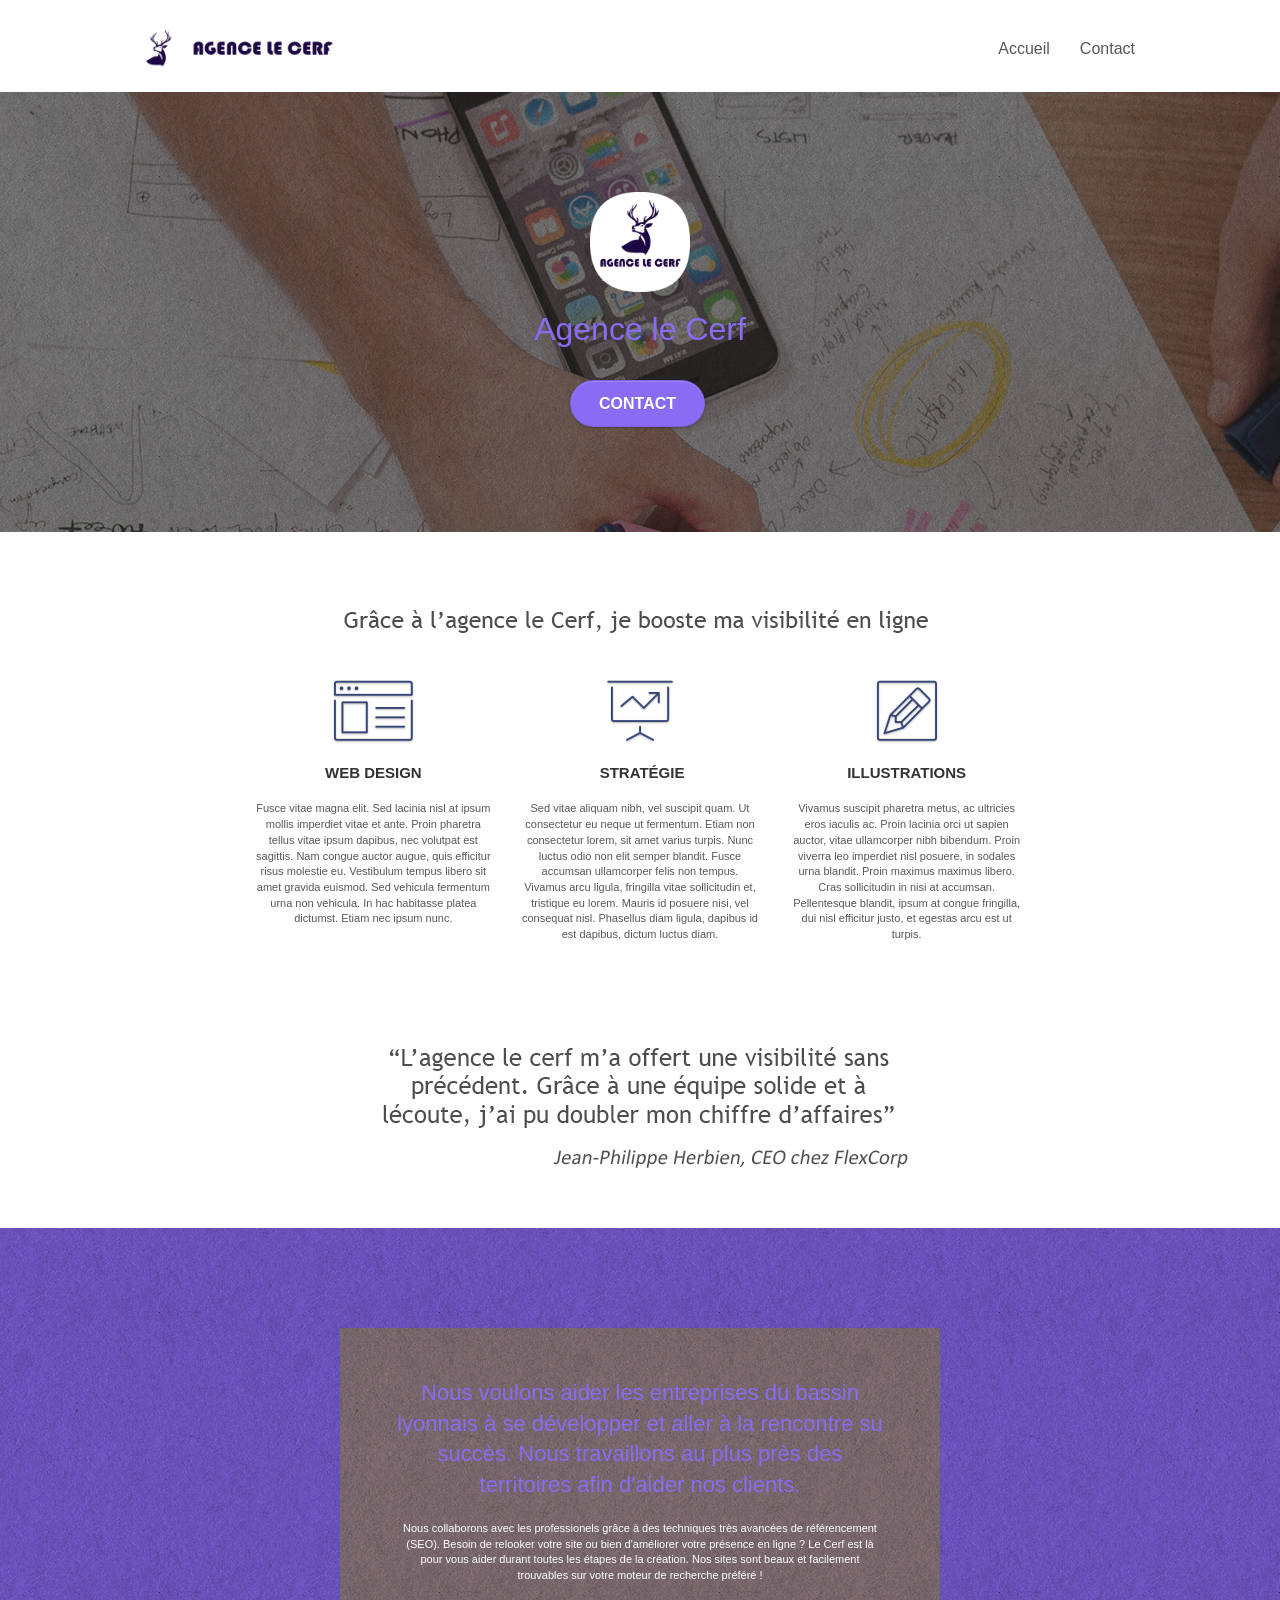
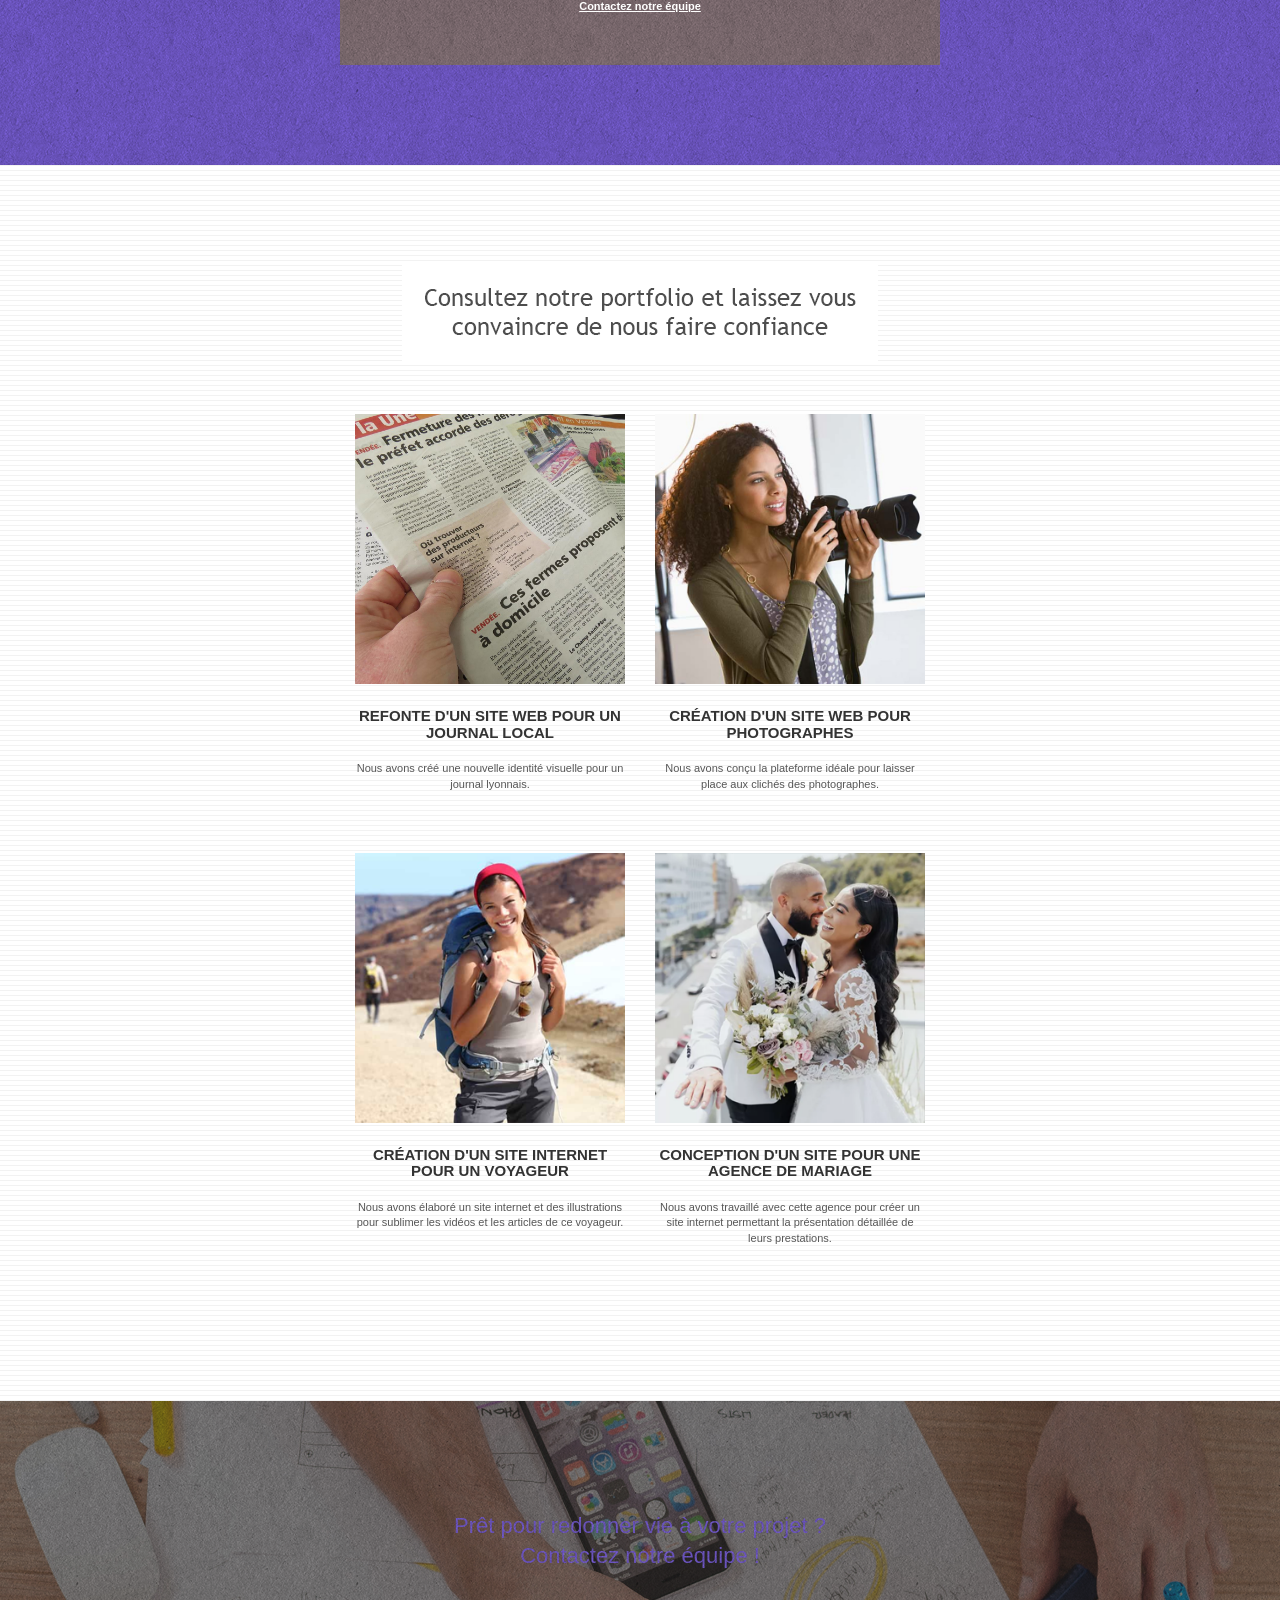
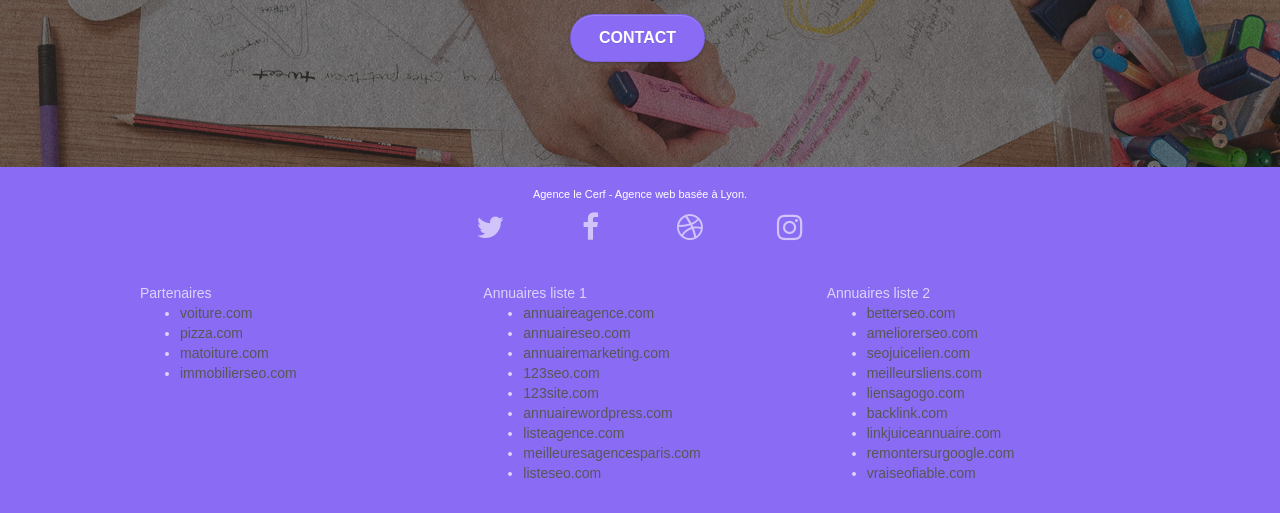
==== commit afff9f4b: "corrections mi-matinée" ====
--- a/index.html
+++ b/index.html
@@ -1,300 +1,481 @@
-<!doctype html>
-<html lang="Default">
-<head>
-    <meta charset="utf-8">
-    <meta name="keywords" content="seo, google, site web, site internet, agence design paris, agence design, agence design,agence design,agence design,agence design,agence design,agence design,agence design,agence design">
-    <meta name="description" content="">
-    <meta name="viewport" content="width=device-width, initial-scale=1.0, viewport-fit=cover">
-    <link rel="shortcut icon" type="image/png" href="favicon.jpg">
-    
-	<link rel="stylesheet" type="text/css" href="./css/bootstrap.css">
-	<link rel="stylesheet" type="text/css" href="style.css">
-	<link rel="stylesheet" type="text/css" href="./css/font-awesome.css">
-	<link rel="stylesheet" type="text/css" href="./css/et-line.css">
-	
-    
-	<script src="./js/jquery-2.1.0.js"></script>
-	<script src="./js/bootstrap.js"></script>
-	<script src="./js/blocs.js"></script>
-	<script src="./js/jquery.touchSwipe.js" defer></script>
-	<script src="./js/gmaps.js"></script>
-
-    <title>.</title>
-
-    
-<!-- Analytics -->
- 
-<!-- Analytics END -->
-    
-</head>
-<body>
-<!-- Principal conteneur -->
-<div class="page-container">
-    
-<!-- bloc-0 -->
-<div class="bloc bgc-white l-bloc " id="bloc-0">
-	<div class="container bloc-sm">
-
-		<nav class="navbar row">
-			<div class="navbar-header">
-				<div class="keywords" style="color:#cccccc;font-size:1px;">Agence web à paris, stratégie web, web design, illustrations, design de site web, site web, web, internet, site internet, site</div>
-				<a class="navbar-brand" href="index.html"><img src="img/agence-le-cerf-monochrome.png" alt="paris web design logo agence web meilleure agence" height="40" /></a>
-				<div class="keywords" style="color:#cccccc;font-size:1px;">Agence web à paris, stratégie web, web design, illustrations, design de site web, site web, web, internet, site internet, site</div>
-				<button id="nav-toggle" type="button" class="ui-navbar-toggle navbar-toggle" data-toggle="collapse" data-target=".navbar-1">
-					<span class="sr-only">Toggle navigation</span><span class="icon-bar"></span><span class="icon-bar"></span><span class="icon-bar"></span>
-				</button>
-			</div>
-			<div class="collapse navbar-collapse navbar-1 special-dropdown-nav">
-				<ul class="site-navigation nav navbar-nav">
-					<li>
-						<a href="index.html">Accueil</a>
-					</li>
-					<li>
-					</li>
-					<li>
-						<a href="page2.html">page2 &gt;</a>
-					</li>
-				</ul>
-			</div>
-		</nav>
-	</div>
-</div>
-<!-- bloc-0 END -->
-
-<!-- bloc-1-presentation -->
-<div class="bloc bgc-dark-slate-blue bg-banniere d-bloc bg-t-edge bloc-bg-texture texture-paper b-parallax" id="bloc-1-hero">
-	<div class="container bloc-lg">
-		<div class="row tight-width-whitespace">
-			<div class="col-sm-12">
-				<img src="img/logo.png" class="center-block image-resize-mode" width="100" alt="Agence le Cerf, agence web paris, création logo paris" />
-				<h1 class="text-center hero-bloc-text tc-white ">
-					Agence le Cerf
-				</h1>
-				<div class="text-center">
-					<a href="page2.html" class="btn btn-lg btn-clean btn-rd cta-hero btn-atomic-tangerine" id="cta-hero">Contact</a>
-				</div>
-			</div>
-		</div>
-	</div>
-</div>
-<!-- bloc-1-presentation END -->
-
-<!-- bloc-2-services -->
-<div class="bloc bgc-white l-bloc" id="bloc-2-services">
-	<div class="container bloc-md">
-		<div class="row">
-			<div class="col-sm-12 text-center">
-				<img alt="agence web, agence web paris, web design paris, stratégie web" src="img/title.png" />
-			</div>
-		</div>
-		<div class="row voffset-lg med-width-whitespace">
-			<div class="col-sm-4">
-				<div class="text-center">
-					<span class="et-icon-browser sm-shadow icon-dark-slate-blue icons icon-lg"></span>
-				</div>
-				<h3 class="mg-md text-center">
-					Web design
-				</h3>
-				<p class="text-center ">
-					Fusce vitae magna elit. Sed lacinia nisl at ipsum mollis imperdiet vitae et ante. Proin pharetra tellus vitae ipsum dapibus, nec volutpat est sagittis. Nam congue auctor augue, quis efficitur risus molestie eu. Vestibulum tempus libero sit amet gravida euismod. Sed vehicula fermentum urna non vehicula. In hac habitasse platea dictumst. Etiam nec ipsum nunc.
-				</p>
-			</div>
-			<div class="col-sm-4">
-				<div class="text-center">
-					<span class="et-icon-presentation sm-shadow icon-dark-slate-blue icons icon-lg"></span>
-				</div>
-				<h3 class="mg-md text-center">
-					&nbsp;Stratégie
-				</h3>
-				<p class="text-center ">
-					Sed vitae aliquam nibh, vel suscipit quam. Ut consectetur eu neque ut fermentum. Etiam non consectetur lorem, sit amet varius turpis. Nunc luctus odio non elit semper blandit. Fusce accumsan ullamcorper felis non tempus. Vivamus arcu ligula, fringilla vitae sollicitudin et, tristique eu lorem. Mauris id posuere nisi, vel consequat nisl. Phasellus diam ligula, dapibus id est dapibus, dictum luctus diam.
-				</p>
-			</div>
-			<div class="col-sm-4">
-				<div class="text-center">
-					<span class="et-icon-edit sm-shadow icon-dark-slate-blue icons icon-lg"></span>
-				</div>
-				<h3 class="mg-md text-center">
-					Illustrations
-				</h3>
-				<p class="text-center ">
-					Vivamus suscipit pharetra metus, ac ultricies eros iaculis ac. Proin lacinia orci ut sapien auctor, vitae ullamcorper nibh bibendum. Proin viverra leo imperdiet nisl posuere, in sodales urna blandit. Proin maximus maximus libero. Cras sollicitudin in nisi at accumsan. Pellentesque blandit, ipsum at congue fringilla, dui nisl efficitur justo, et egestas arcu est ut turpis.
-				</p>
-			</div>
-		</div>
-		<div class="row voffset-lg voffset">
-			<div class="col-xs-12 col-md-8 col-md-offset-2 text-center">
-				<img alt="agence web, agence web paris, web design paris, stratégie web" src="img/citation.png" />
-
-			</div>
-		</div>
-	</div>
-</div>
-<!-- bloc-2-services END -->
-
-<!-- bloc-3-what-i-do -->
-<div class="bloc tc-white bgc-atomic-tangerine bg-presentation d-bloc bloc-bg-texture texture-paper b-parallax" id="bloc-3-what-i-do">
-	<div class="container bloc-lg">
-		<div class="row tight-width-whitespace black-background">
-			<div class="col-sm-12">
-				<h2 class="mg-md text-center tc-white">
-					Nous voulons aider les entreprises du bassin lyonnais à se développer et aller à la rencontre su succès. Nous travaillons au plus près des territoires afin d'aider nos clients.<br>
-				</h2>
-				<p class="text-center white">
-					Nous collaborons avec les professionels grâce à des techniques très avancées de référencement (SEO). Besoin de relooker votre site ou bien d'améliorer votre présence en ligne ? Le Cerf est là pour vous aider durant toutes les étapes de la création. Nos sites sont beaux et facilement trouvables sur votre moteur de recherche préféré !<br><br><a class="ltc-white bold-link" href="page2.html">Contactez notre équipe</a><br>
-				</p>
-			</div>
-		</div>
-	</div>
-</div>
-<!-- bloc-3-what-i-do END -->
-
-<!-- bloc-4-portfolio -->
-<div class="bloc bgc-white bg-lines-h2-bg bg-repeat l-bloc" id="bloc-4-portfolio">
-	<div class="container bloc-lg">
-		<div class="row">
-			<div class="col-sm-12 text-center">
-				<img alt="agence web, agence web paris, web design paris, stratégie web" src="img/title2.png" />
-			</div>
-		</div>
-		<div class="row tight-width-whitespace portfolio-row">
-			<div class="col-sm-6">
-				<a href="#" data-lightbox="img/1.jpg" data-gallery-id="gallery-1" data-caption="Refonte d'un site web pour un journal local" data-frame="snapshot-lb"><img src="img/1.jpg" alt="paris web design logo agence web meilleure agence et refonte site web journal" class="img-responsive portfolio-thumb" /></a>
-				<h3 class="mg-md text-center">
-					Refonte d'un site web pour un journal local
-				</h3>
-				<p class="text-center">
-					Nous avons créé une nouvelle identité visuelle pour un journal lyonnais.
-				</p>
-			</div>
-			<div class="col-sm-6">
-				<a href="#" data-lightbox="img/2.jpg" data-gallery-id="gallery-1" data-caption="Création d'un site web pour photographes" data-frame="snapshot-lb"><img src="img/2.jpg" class="img-responsive portfolio-thumb" alt="paris web design logo agence web meilleure agence, Création d'un site web pour photographes" /></a>
-				<h3 class="mg-md text-center">
-					Création d'un site web pour photographes
-				</h3>
-				<p class="text-center">
-					Nous avons conçu la plateforme idéale pour laisser place aux clichés des photographes.
-				</p>
-			</div>
-		</div>
-		<div class="row tight-width-whitespace portfolio-row">
-			<div class="col-sm-6">
-				<a href="#" data-lightbox="img/3.bmp" data-gallery-id="gallery-1" data-caption="Création d'un site internet pour un voyageur" data-frame="snapshot-lb"><img src="img/3.bmp" class="img-responsive portfolio-thumb" alt="paris web design logo agence web meilleure agence, Création d'un site web pour voyageur"/></a>
-				<h3 class="mg-md text-center">
-					Création d'un site internet pour un voyageur
-				</h3>
-				<p class="text-center">
-					Nous avons élaboré un site internet et des illustrations pour sublimer les vidéos et les articles de ce voyageur.
-				</p>
-			</div>
-			<div class="col-sm-6">
-				<a href="#" data-lightbox="img/4.bmp" data-gallery-id="gallery-1" data-caption="Conception d'un site pour une agence de mariage" data-frame="snapshot-lb"><img src="img/4.bmp" class="img-responsive portfolio-thumb" alt="paris web design logo agence web meilleure agence, Création d'un site web pour agence de mariage" /></a>
-				<h3 class="mg-md text-center">
-					Conception d'un site pour une agence de mariage
-				</h3>
-				<p class="text-center">
-					Nous avons travaillé avec cette agence pour créer un site internet permettant la présentation détaillée de leurs prestations.
-				</p>
-			</div>
-		</div>
-	</div>
-</div>
-<!-- bloc-4-portfolio END -->
-
-<!-- bloc-5-cta -->
-<div class="bloc bgc-dark-slate-blue bg-banniere d-bloc bloc-bg-texture texture-paper" id="bloc-5-cta">
-	<div class="container bloc-lg">
-		<div class="row">
-			<h2 class="mg-md text-center tc-white">
-				Prêt pour redonner vie à votre projet ?<br>Contactez notre équipe !
-			</h2>
-			<div class="col-sm-12 text-center">
-				<a href="page2.html" class="btn btn-atomic-tangerine btn-clean btn-rd btn-lg cta-hero">Contact</a>
-			</div>
-		</div>
-	</div>
-</div>
-<!-- bloc-5-cta END -->
-
-<!-- Footer - bloc-8 -->
-<div class="bloc bgc-atomic-tangerine d-bloc" id="bloc-8">
-	<div class="container bloc-sm">
-		<div class="row">
-			<div class="col-sm-12">
-				<p class="text-center white">
-					Agence le Cerf - Agence web basée à Lyon.<br>
-				</p>
-				<div class="row row-no-gutters social">
-					<div class="col-sm-3">
-						<div class="text-center">
-							<a class="social" href="index.html"><span class="fa fa-twitter icon-md"></span></a>
-						</div>
-					</div>
-					<div class="col-sm-3">
-						<div class="text-center">
-							<a class="social" href="index.html"><span class="fa fa-facebook icon-md"></span></a>
-						</div>
-					</div>
-					<div class="col-sm-3">
-						<div class="text-center">
-							<a class="social" href="index.html"><span class="fa fa-dribbble icon-md"></span></a>
-						</div>
-					</div>
-					<div class="col-sm-3">
-						<div class="text-center">
-							<a class="social" href="index.html"><span class="fa fa-instagram icon-md"></span></a>
-						</div>
-					</div>
-					<div class="keywords" style="color:#896cf3;">Agence web à paris, stratégie web, web design, illustrations, design de site web, site web, web, internet, site internet, site</div>
-				</div>
-				<div class="row">
-					<div class="col-sm-4">
-						Partenaires
-							<ul>
-								<li><a href="voiture.com">voiture.com</a></li>
-								<li><a href="pizza.com">pizza.com</a></li>
-								<li><a href="matoiture.com">matoiture.com</a></li>
-								<li><a href="immobilierseo.com">immobilierseo.com</a></li>
-							</ul>		
-					</div>
-					<div class="col-sm-4">
-						Annuaires liste 1
-						<ul>
-							<li><a href="annuaireagence.com">annuaireagence.com</a></li>
-							<li><a href="annuaireseo.com">annuaireseo.com</a></li>
-							<li><a href="annuairemarketing.com">annuairemarketing.com</a></li>
-							<li><a href="123seoture.com">123seo.com</a></li>
-							<li><a href="123site.com">123site.com</a></li>
-							<li><a href="annuairewordpress.com">annuairewordpress.com</a></li>
-							<li><a href="listeagence.com">listeagence.com</a></li>
-							<li><a href="meilleuresagencesparis.com">meilleuresagencesparis.com</a></li>
-							<li><a href="listeseo.com">listeseo.com</a></li>
-						</ul>
-					</div>
-					<div class="col-sm-4">
-						Annuaires liste 2
-						<ul>
-							<li><a href="betterseo.com">betterseo.com</a></li>
-							<li><a href="ameliorerseo.com">ameliorerseo.com</a></li>
-							<li><a href="seojuicelien.com">seojuicelien.com</a></li>
-							<li><a href="meilleursliens.com">meilleursliens.com</a></li>
-							<li><a href="liensagogo.com">liensagogo.com</a></li>
-							<li><a href="backlink.com">backlink.com</a></li>
-							<li><a href="linkjuiceannuaire.com">linkjuiceannuaire.com</a></li>
-							<li><a href="remontersurgoogle.com">remontersurgoogle.com</a></li>
-							<li><a href="vraiseofiable.com">vraiseofiable.com</a></li>
-						</ul>
-					</div>
-				</div>
-			</div>
-		</div>
-	</div>
-</div>
-<!-- Footer - bloc-8 END -->
-
-</div>
-<!-- Principal conteneur END -->
-    
-
-</body>
+<!-- 
+    En HTML, DOCTYPE est insensible à la casse
+    On peut donc écrire <!doctype html> <!DOCTYPE HTML> ou <!dOCtYpe HTml>
+    Par contre, il est important de le déclarer afin d'indiquer au navigateur qu'il s'agit bien d'un document html.
+-->
+<!DOCTYPE html>
+
+<!-- La langue "default" n'existe pas. On renseigne donc celle du corps du texte -->
+<!-- <html lang="Default"> -->
+<html lang="fr">
+  <head>
+    <!-- Charset correspond à l'encodage (affichage des caractères), UTF-8 nous permet d'afficher les accents français, c'est une balise meta obligatoire -->
+    <meta charset="utf-8" />
+
+    <!-- À l'heure d'aujourd'hui, il n'y a plus -à ma connaissance- que 2 moteurs de recherche dans le monde qui la prennent encore en compte (dont 1 sud-coréen). Elle est donc obsolète -->
+    <!-- <meta name="keywords" content="seo, google, site web, site internet, agence design paris, agence design, agence design,agence design,agence design,agence design,agence design,agence design,agence design,agence design"> -->
+
+    <!-- La balise meta description est fondamentale car est constitue la phrase d'accroche que l'on retrouve lorque le moteur de recherche affiche les résultats, de plus elle permet d'indiquer le contenu/rôle du site. Il s'agit d'une phrase la plus concise et précise possible. (merci ChatGPT pour le contenu) -->
+    <meta
+      name="description"
+      content="Boostez votre présence en ligne avec notre agence web à Lyon. Experts en développement, référencement et marketing digital, nous sommes là pour vous accompagner dans la réussite de votre stratégie commerciale."
+    />
+
+    <!-- La balise meta viewport est obligatoire, elle permet de gérer les affichages en fonction des écrans -->
+    <meta
+      name="viewport"
+      content="width=device-width, initial-scale=1.0, viewport-fit=cover"
+    />
+
+    <!-- Pour les favicon, il est conseillé d'utiliser le format png car il gère la transparence. Le type doit être correctement renseigné et conforme à l'image que l'on affiche -->
+    <!-- <link rel="shortcut icon" type="image/png" href="favicon.jpg"> -->
+    <link rel="shortcut icon" type="image/jpg" href="favicon.jpg" />
+
+    <link rel="stylesheet" type="text/css" href="./css/bootstrap.css" />
+    <link rel="stylesheet" type="text/css" href="./css/font-awesome.css" />
+    <link rel="stylesheet" type="text/css" href="./css/et-line.css" />
+    <!-- On placera TOUJOURS notre fichier CSS personnel après tous les autres afin que nos modifications (surchages) soient prises en compte sans avoir recours à !important -->
+    <link rel="stylesheet" type="text/css" href="style.css" />
+
+    <!-- la balise, non seulement renseigne le titre de la page, mais apparaît également sur l'onglet, permettant -avec le favicon- d'identifier rapidement notre site, nous remplaçons donc le . par un titre valable -->
+    <title>Agence Le Cerf - Webdesign Lyon</title>
+
+    <!-- Analytics -->
+    <!-- A rajouter ! voir https://analytics.google.com/ -->
+    <!-- Analytics END -->
+  </head>
+
+  <body>
+    <!-- Principal conteneur -->
+    <div class="page-container">
+      <!-- bloc-0 -->
+      <div class="bloc bgc-white l-bloc" id="bloc-0">
+        <div class="container bloc-sm">
+          <nav class="navbar row">
+            <div class="navbar-header">
+              <!-- Cette technique a un nom, ce s'appelle le "Black Hat SEO", comme son nom l'indique, il s'agit d'une manière malveillante d'essayer de fournir un maximum de mots-clefs aux moteurs de recherche. 10 ans en arrière, cela permettait de faire remonter de manière artificielle les sites qui en contenaient le plus.
+                
+                Aujourd'hui, user de cette technique, renverra votre travail dans les tréfonds des internets = A PROSCRIRE -->
+              <!-- <div class="keywords" style="color: #000; font-size: 21px">
+                Agence web à paris, stratégie web, web design, illustrations,
+                design de site web, site web, web, internet, site internet, site
+              </div> -->
+
+              <a class="navbar-brand" href="index.html">
+                <!-- dans la balise alt, je renseigne correctement l'attribut en décrivant ce que je vois -->
+                <!-- dans un souci de bonnes pratiques, j'évite de styliser par les attributs, je préfère les classes -->
+                <img
+                  src="img/agence-le-cerf-monochrome.png"
+                  alt="Logo de l'agence Webdesign Le Cerf à Lyon"
+                  class="logo"
+              /></a>
+
+              <!-- <div class="keywords" style="color: #cccccc; font-size: 1px">
+                Agence web à paris, stratégie web, web design, illustrations,
+                design de site web, site web, web, internet, site internet, site
+              </div> -->
+
+              <button
+                id="nav-toggle"
+                type="button"
+                class="ui-navbar-toggle navbar-toggle"
+                data-toggle="collapse"
+                data-target=".navbar-1"
+              >
+                <span class="sr-only">Toggle navigation</span
+                ><span class="icon-bar"></span><span class="icon-bar"></span
+                ><span class="icon-bar"></span>
+              </button>
+            </div>
+            <div class="collapse navbar-collapse navbar-1 special-dropdown-nav">
+              <ul class="site-navigation nav navbar-nav">
+                <li>
+                  <a href="index.html">Accueil</a>
+                </li>
+                 <!-- Un <li></li> inutile ici -->
+                <!-- <li></li> -->
+                <li>
+                  <!-- <a href="page2.html">page2 &gt;</a> -->
+                  <!-- Pour gagner en clarté pour l'utilisateur et pour les moteurs de recherche, on définit nos pages par leur nom et pas un numéro. Page2 est donc la page contact -->
+                  <a href="contact.html">Contact</a>
+                </li>
+              </ul>
+            </div>
+          </nav>
+        </div>
+      </div>
+      <!-- bloc-0 END -->
+
+      <!-- bloc-1-presentation -->
+      <div
+        class="bloc bgc-dark-slate-blue bg-banniere d-bloc bg-t-edge bloc-bg-texture texture-paper b-parallax"
+        id="bloc-1-hero"
+      >
+        <div class="container bloc-lg">
+          <div class="row tight-width-whitespace">
+            <div class="col-sm-12">
+              <img
+                src="img/logo.png"
+                class="center-block image-resize-mode"
+                width="100"
+                alt="Agence le Cerf, agence web paris, création logo paris"
+              />
+              <h1 class="text-center hero-bloc-text tc-white">
+                Agence le Cerf
+              </h1>
+              <div class="text-center">
+                <a
+                  href="page2.html"
+                  class="btn btn-lg btn-clean btn-rd cta-hero btn-atomic-tangerine"
+                  id="cta-hero"
+                  >Contact</a
+                >
+              </div>
+            </div>
+          </div>
+        </div>
+      </div>
+      <!-- bloc-1-presentation END -->
+
+      <!-- bloc-2-services -->
+      <div class="bloc bgc-white l-bloc" id="bloc-2-services">
+        <div class="container bloc-md">
+          <div class="row">
+            <div class="col-sm-12 text-center">
+              <img
+                alt="agence web, agence web paris, web design paris, stratégie web"
+                src="img/title.png"
+              />
+            </div>
+          </div>
+          <div class="row voffset-lg med-width-whitespace">
+            <div class="col-sm-4">
+              <div class="text-center">
+                <span
+                  class="et-icon-browser sm-shadow icon-dark-slate-blue icons icon-lg"
+                ></span>
+              </div>
+              <h3 class="mg-md text-center">Web design</h3>
+              <p class="text-center">
+                Fusce vitae magna elit. Sed lacinia nisl at ipsum mollis
+                imperdiet vitae et ante. Proin pharetra tellus vitae ipsum
+                dapibus, nec volutpat est sagittis. Nam congue auctor augue,
+                quis efficitur risus molestie eu. Vestibulum tempus libero sit
+                amet gravida euismod. Sed vehicula fermentum urna non vehicula.
+                In hac habitasse platea dictumst. Etiam nec ipsum nunc.
+              </p>
+            </div>
+            <div class="col-sm-4">
+              <div class="text-center">
+                <span
+                  class="et-icon-presentation sm-shadow icon-dark-slate-blue icons icon-lg"
+                ></span>
+              </div>
+              <h3 class="mg-md text-center">&nbsp;Stratégie</h3>
+              <p class="text-center">
+                Sed vitae aliquam nibh, vel suscipit quam. Ut consectetur eu
+                neque ut fermentum. Etiam non consectetur lorem, sit amet varius
+                turpis. Nunc luctus odio non elit semper blandit. Fusce accumsan
+                ullamcorper felis non tempus. Vivamus arcu ligula, fringilla
+                vitae sollicitudin et, tristique eu lorem. Mauris id posuere
+                nisi, vel consequat nisl. Phasellus diam ligula, dapibus id est
+                dapibus, dictum luctus diam.
+              </p>
+            </div>
+            <div class="col-sm-4">
+              <div class="text-center">
+                <span
+                  class="et-icon-edit sm-shadow icon-dark-slate-blue icons icon-lg"
+                ></span>
+              </div>
+              <h3 class="mg-md text-center">Illustrations</h3>
+              <p class="text-center">
+                Vivamus suscipit pharetra metus, ac ultricies eros iaculis ac.
+                Proin lacinia orci ut sapien auctor, vitae ullamcorper nibh
+                bibendum. Proin viverra leo imperdiet nisl posuere, in sodales
+                urna blandit. Proin maximus maximus libero. Cras sollicitudin in
+                nisi at accumsan. Pellentesque blandit, ipsum at congue
+                fringilla, dui nisl efficitur justo, et egestas arcu est ut
+                turpis.
+              </p>
+            </div>
+          </div>
+          <div class="row voffset-lg voffset">
+            <div class="col-xs-12 col-md-8 col-md-offset-2 text-center">
+              <img
+                alt="agence web, agence web paris, web design paris, stratégie web"
+                src="img/citation.png"
+              />
+            </div>
+          </div>
+        </div>
+      </div>
+      <!-- bloc-2-services END -->
+
+      <!-- bloc-3-what-i-do -->
+      <div
+        class="bloc tc-white bgc-atomic-tangerine bg-presentation d-bloc bloc-bg-texture texture-paper b-parallax"
+        id="bloc-3-what-i-do"
+      >
+        <div class="container bloc-lg">
+          <div class="row tight-width-whitespace black-background">
+            <div class="col-sm-12">
+              <h2 class="mg-md text-center tc-white">
+                Nous voulons aider les entreprises du bassin lyonnais à se
+                développer et aller à la rencontre su succès. Nous travaillons
+                au plus près des territoires afin d'aider nos clients.<br />
+              </h2>
+              <p class="text-center white">
+                Nous collaborons avec les professionels grâce à des techniques
+                très avancées de référencement (SEO). Besoin de relooker votre
+                site ou bien d'améliorer votre présence en ligne ? Le Cerf est
+                là pour vous aider durant toutes les étapes de la création. Nos
+                sites sont beaux et facilement trouvables sur votre moteur de
+                recherche préféré !<br /><br /><a
+                  class="ltc-white bold-link"
+                  href="page2.html"
+                  >Contactez notre équipe</a
+                ><br />
+              </p>
+            </div>
+          </div>
+        </div>
+      </div>
+      <!-- bloc-3-what-i-do END -->
+
+      <!-- bloc-4-portfolio -->
+      <div
+        class="bloc bgc-white bg-lines-h2-bg bg-repeat l-bloc"
+        id="bloc-4-portfolio"
+      >
+        <div class="container bloc-lg">
+          <div class="row">
+            <div class="col-sm-12 text-center">
+              <img
+                alt="agence web, agence web paris, web design paris, stratégie web"
+                src="img/title2.png"
+              />
+            </div>
+          </div>
+          <div class="row tight-width-whitespace portfolio-row">
+            <div class="col-sm-6">
+              <a
+                href="#"
+                data-lightbox="img/1.jpg"
+                data-gallery-id="gallery-1"
+                data-caption="Refonte d'un site web pour un journal local"
+                data-frame="snapshot-lb"
+                ><img
+                  src="img/1.jpg"
+                  alt="paris web design logo agence web meilleure agence et refonte site web journal"
+                  class="img-responsive portfolio-thumb"
+              /></a>
+              <h3 class="mg-md text-center">
+                Refonte d'un site web pour un journal local
+              </h3>
+              <p class="text-center">
+                Nous avons créé une nouvelle identité visuelle pour un journal
+                lyonnais.
+              </p>
+            </div>
+            <div class="col-sm-6">
+              <a
+                href="#"
+                data-lightbox="img/2.jpg"
+                data-gallery-id="gallery-1"
+                data-caption="Création d'un site web pour photographes"
+                data-frame="snapshot-lb"
+                ><img
+                  src="img/2.jpg"
+                  class="img-responsive portfolio-thumb"
+                  alt="paris web design logo agence web meilleure agence, Création d'un site web pour photographes"
+              /></a>
+              <h3 class="mg-md text-center">
+                Création d'un site web pour photographes
+              </h3>
+              <p class="text-center">
+                Nous avons conçu la plateforme idéale pour laisser place aux
+                clichés des photographes.
+              </p>
+            </div>
+          </div>
+          <div class="row tight-width-whitespace portfolio-row">
+            <div class="col-sm-6">
+              <a
+                href="#"
+                data-lightbox="img/3.bmp"
+                data-gallery-id="gallery-1"
+                data-caption="Création d'un site internet pour un voyageur"
+                data-frame="snapshot-lb"
+                ><img
+                  src="img/3.bmp"
+                  class="img-responsive portfolio-thumb"
+                  alt="paris web design logo agence web meilleure agence, Création d'un site web pour voyageur"
+              /></a>
+              <h3 class="mg-md text-center">
+                Création d'un site internet pour un voyageur
+              </h3>
+              <p class="text-center">
+                Nous avons élaboré un site internet et des illustrations pour
+                sublimer les vidéos et les articles de ce voyageur.
+              </p>
+            </div>
+            <div class="col-sm-6">
+              <a
+                href="#"
+                data-lightbox="img/4.bmp"
+                data-gallery-id="gallery-1"
+                data-caption="Conception d'un site pour une agence de mariage"
+                data-frame="snapshot-lb"
+                ><img
+                  src="img/4.bmp"
+                  class="img-responsive portfolio-thumb"
+                  alt="paris web design logo agence web meilleure agence, Création d'un site web pour agence de mariage"
+              /></a>
+              <h3 class="mg-md text-center">
+                Conception d'un site pour une agence de mariage
+              </h3>
+              <p class="text-center">
+                Nous avons travaillé avec cette agence pour créer un site
+                internet permettant la présentation détaillée de leurs
+                prestations.
+              </p>
+            </div>
+          </div>
+        </div>
+      </div>
+      <!-- bloc-4-portfolio END -->
+
+      <!-- bloc-5-cta -->
+      <div
+        class="bloc bgc-dark-slate-blue bg-banniere d-bloc bloc-bg-texture texture-paper"
+        id="bloc-5-cta"
+      >
+        <div class="container bloc-lg">
+          <div class="row">
+            <h2 class="mg-md text-center tc-white">
+              Prêt pour redonner vie à votre projet ?<br />Contactez notre
+              équipe !
+            </h2>
+            <div class="col-sm-12 text-center">
+              <a
+                href="page2.html"
+                class="btn btn-atomic-tangerine btn-clean btn-rd btn-lg cta-hero"
+                >Contact</a
+              >
+            </div>
+          </div>
+        </div>
+      </div>
+      <!-- bloc-5-cta END -->
+
+      <!-- Footer - bloc-8 -->
+      <div class="bloc bgc-atomic-tangerine d-bloc" id="bloc-8">
+        <div class="container bloc-sm">
+          <div class="row">
+            <div class="col-sm-12">
+              <p class="text-center white">
+                Agence le Cerf - Agence web basée à Lyon.<br />
+              </p>
+              <div class="row row-no-gutters social">
+                <div class="col-sm-3">
+                  <div class="text-center">
+                    <a class="social" href="index.html"
+                      ><span class="fa fa-twitter icon-md"></span
+                    ></a>
+                  </div>
+                </div>
+                <div class="col-sm-3">
+                  <div class="text-center">
+                    <a class="social" href="index.html"
+                      ><span class="fa fa-facebook icon-md"></span
+                    ></a>
+                  </div>
+                </div>
+                <div class="col-sm-3">
+                  <div class="text-center">
+                    <a class="social" href="index.html"
+                      ><span class="fa fa-dribbble icon-md"></span
+                    ></a>
+                  </div>
+                </div>
+                <div class="col-sm-3">
+                  <div class="text-center">
+                    <a class="social" href="index.html"
+                      ><span class="fa fa-instagram icon-md"></span
+                    ></a>
+                  </div>
+                </div>
+                <div class="keywords" style="color: #896cf3">
+                  Agence web à paris, stratégie web, web design, illustrations,
+                  design de site web, site web, web, internet, site internet,
+                  site
+                </div>
+              </div>
+              <div class="row">
+                <div class="col-sm-4">
+                  Partenaires
+                  <ul>
+                    <li><a href="voiture.com">voiture.com</a></li>
+                    <li><a href="pizza.com">pizza.com</a></li>
+                    <li><a href="matoiture.com">matoiture.com</a></li>
+                    <li><a href="immobilierseo.com">immobilierseo.com</a></li>
+                  </ul>
+                </div>
+                <div class="col-sm-4">
+                  Annuaires liste 1
+                  <ul>
+                    <li><a href="annuaireagence.com">annuaireagence.com</a></li>
+                    <li><a href="annuaireseo.com">annuaireseo.com</a></li>
+                    <li>
+                      <a href="annuairemarketing.com">annuairemarketing.com</a>
+                    </li>
+                    <li><a href="123seoture.com">123seo.com</a></li>
+                    <li><a href="123site.com">123site.com</a></li>
+                    <li>
+                      <a href="annuairewordpress.com">annuairewordpress.com</a>
+                    </li>
+                    <li><a href="listeagence.com">listeagence.com</a></li>
+                    <li>
+                      <a href="meilleuresagencesparis.com"
+                        >meilleuresagencesparis.com</a
+                      >
+                    </li>
+                    <li><a href="listeseo.com">listeseo.com</a></li>
+                  </ul>
+                </div>
+                <div class="col-sm-4">
+                  Annuaires liste 2
+                  <ul>
+                    <li><a href="betterseo.com">betterseo.com</a></li>
+                    <li><a href="ameliorerseo.com">ameliorerseo.com</a></li>
+                    <li><a href="seojuicelien.com">seojuicelien.com</a></li>
+                    <li><a href="meilleursliens.com">meilleursliens.com</a></li>
+                    <li><a href="liensagogo.com">liensagogo.com</a></li>
+                    <li><a href="backlink.com">backlink.com</a></li>
+                    <li>
+                      <a href="linkjuiceannuaire.com">linkjuiceannuaire.com</a>
+                    </li>
+                    <li>
+                      <a href="remontersurgoogle.com">remontersurgoogle.com</a>
+                    </li>
+                    <li><a href="vraiseofiable.com">vraiseofiable.com</a></li>
+                  </ul>
+                </div>
+              </div>
+            </div>
+          </div>
+        </div>
+      </div>
+      <!-- Footer - bloc-8 END -->
+    </div>
+    <!-- Principal conteneur END -->
+
+    <!-- Pour les scripts, afin de pas géner l'exécution de la page, nous les plaçons soit avant la fermeture de </body> soit n'importe où dans le DOM mais avec l'attribut defer -->
+    <script src="./js/jquery-2.1.0.js"></script>
+    <script src="./js/bootstrap.js"></script>
+    <script src="./js/blocs.js"></script>
+    <script src="./js/jquery.touchSwipe.js"></script>
+    <script src="./js/gmaps.js"></script>
+  </body>
 </html>
--- a/style.css
+++ b/style.css
@@ -39,6 +39,9 @@
     position: relative;
 }
 
+.logo {
+    height:40px;
+}
 .bloc .container {
     padding-left: 0;
     padding-right: 0;
